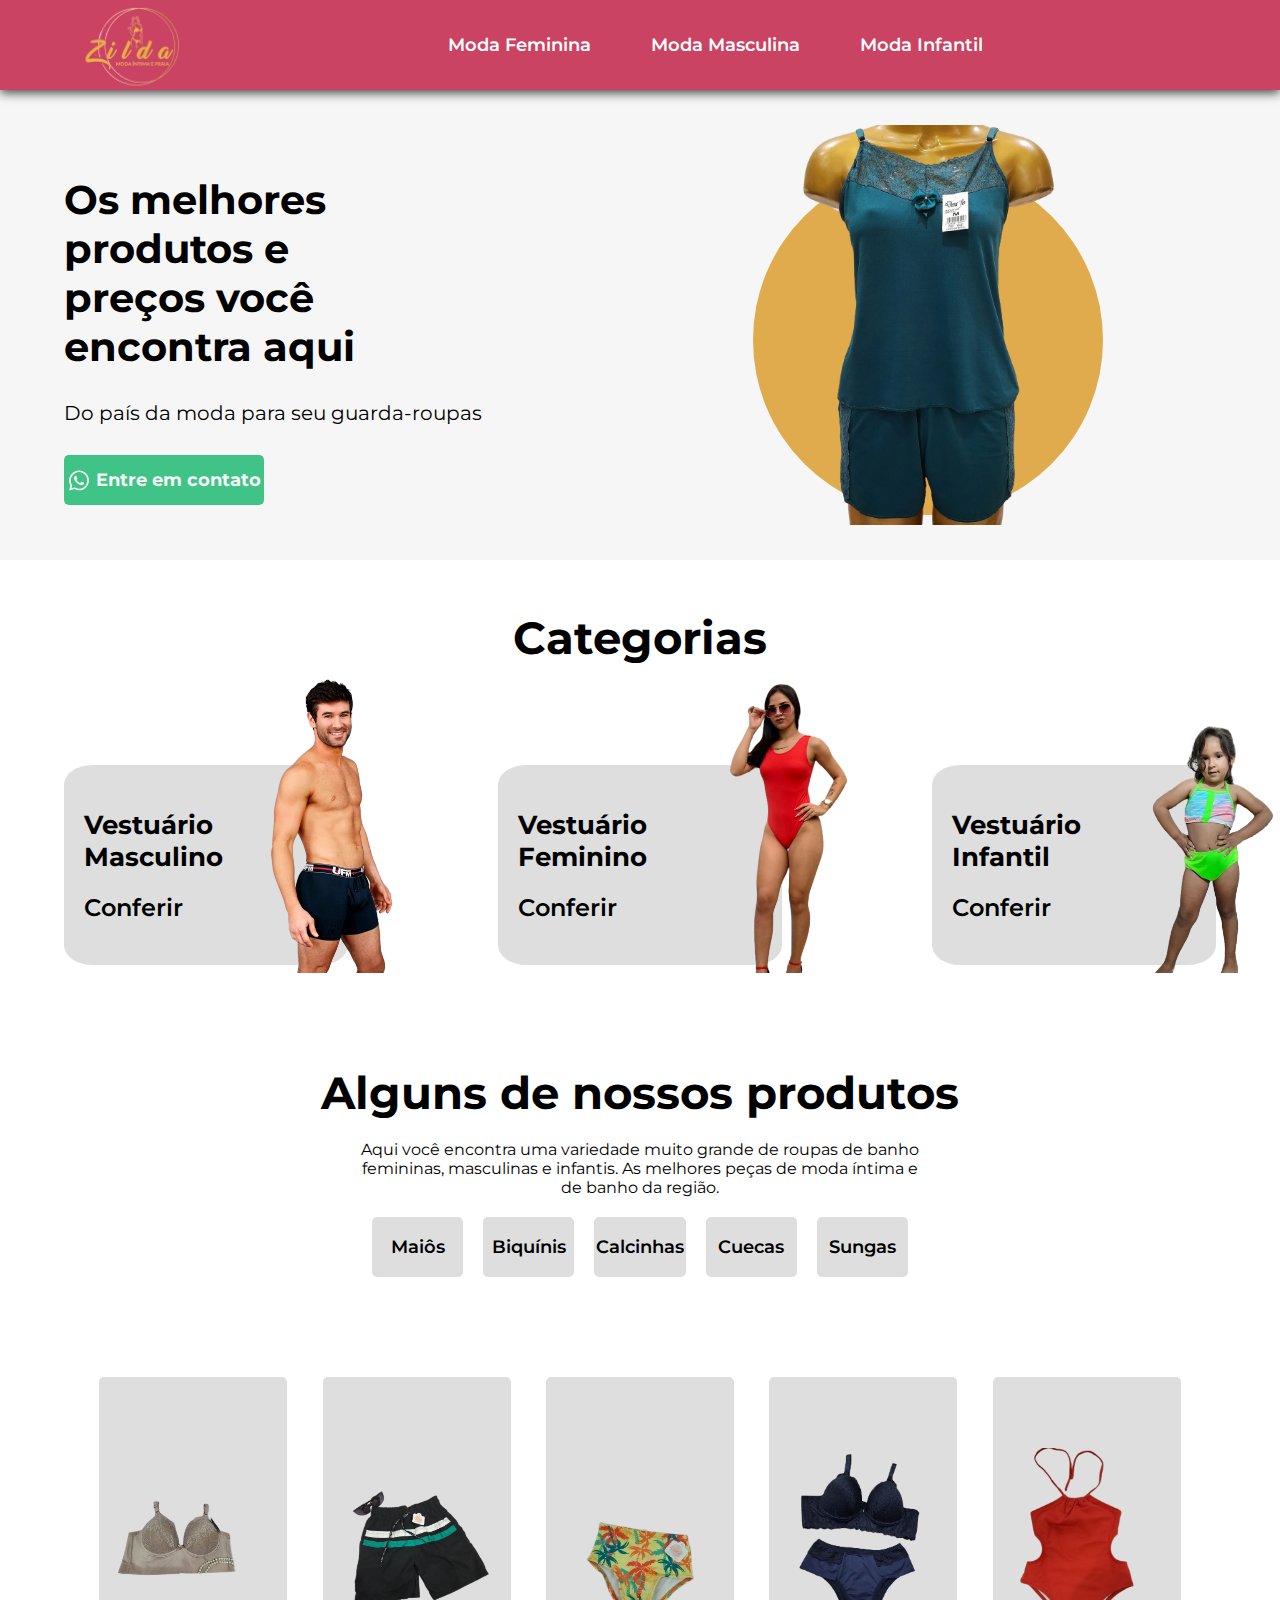
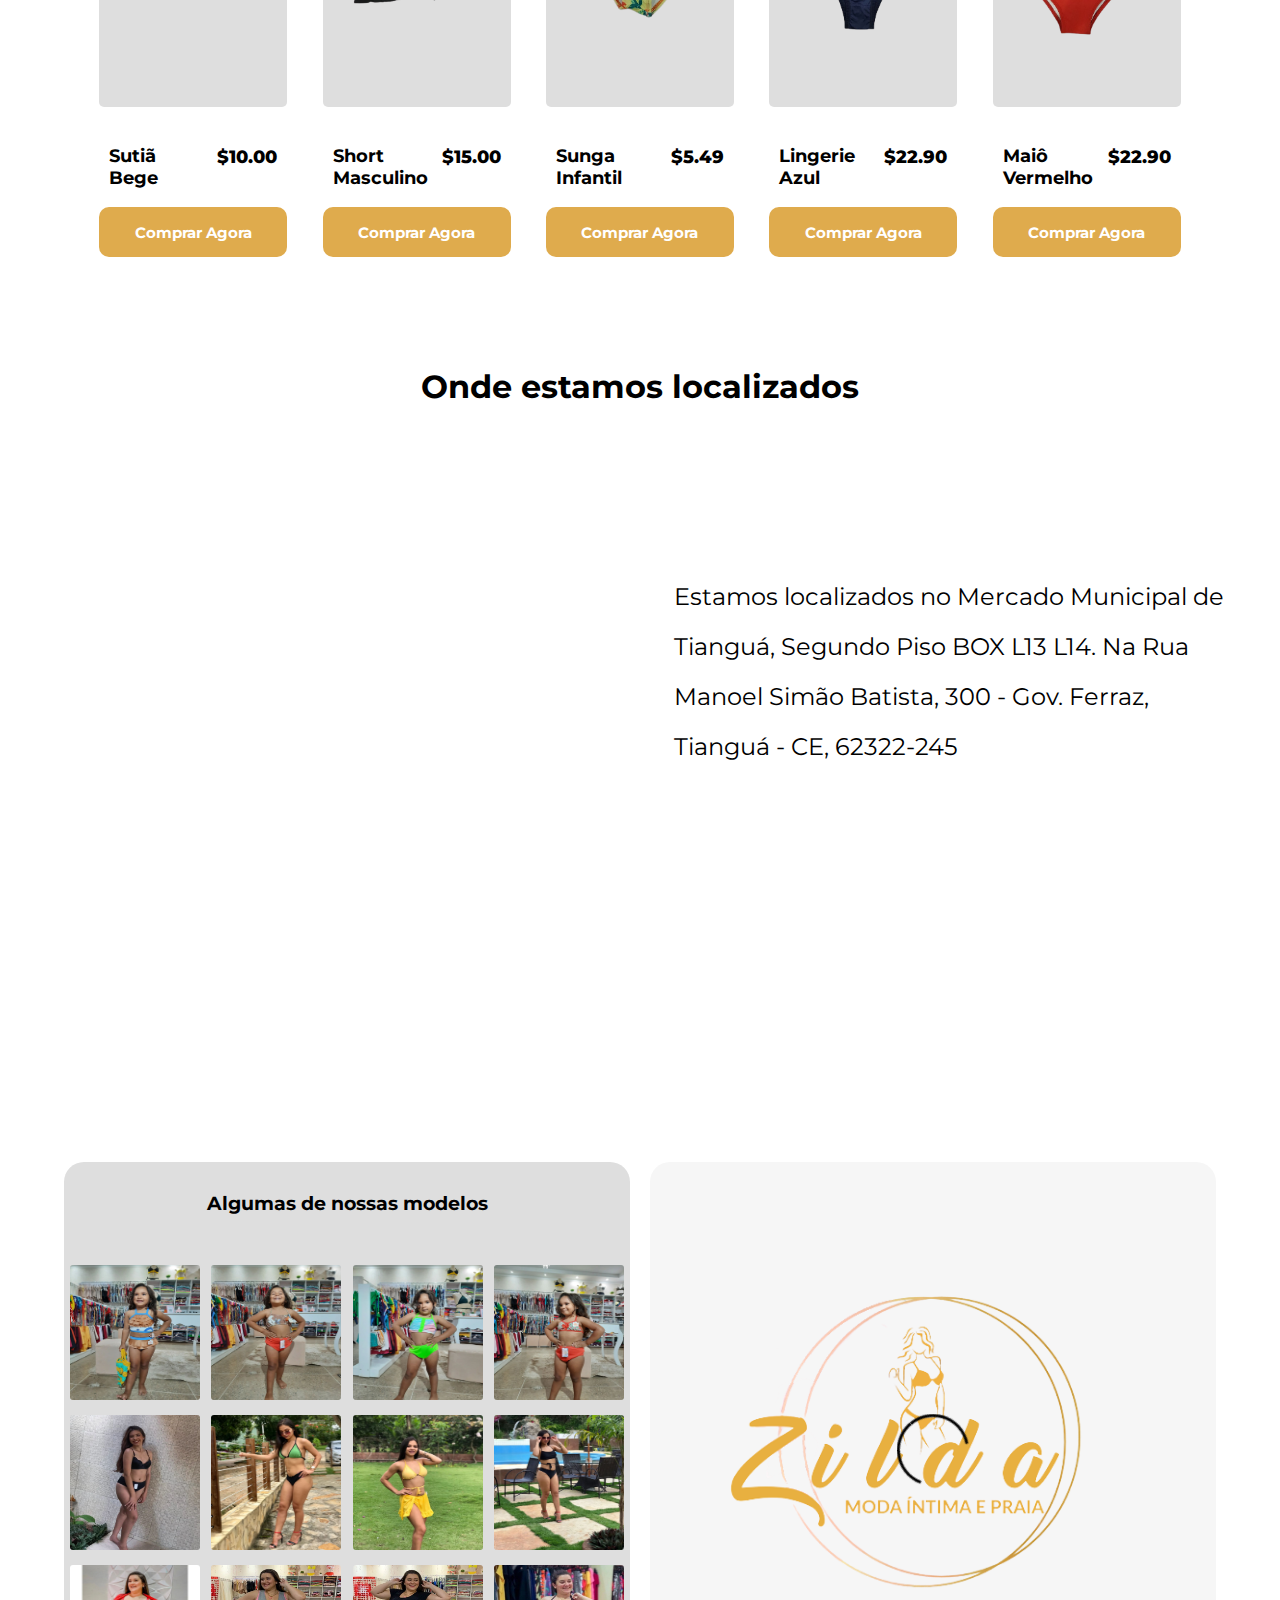
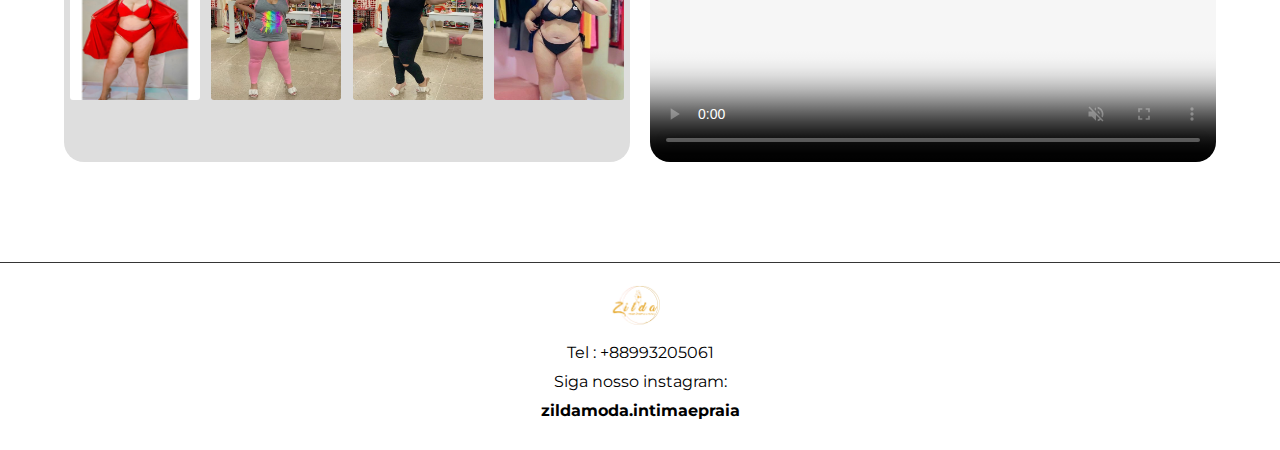
==== src/index.html @ bc53e765 "first commit" ====
<!DOCTYPE html>
<html lang="en">

<head>
    <meta charset="UTF-8">
    <meta http-equiv="X-UA-Compatible" content="IE=edge">
    <meta name="viewport" content="width=device-width, initial-scale=1.0">
    <title>Intima Moda</title>
    <link rel="stylesheet" href="./css/style.css">
    <link rel="stylesheet" href="media.css">
    <link rel="stylesheet" href="https://cdnjs.cloudflare.com/ajax/libs/font-awesome/6.2.1/css/all.min.css"
        integrity="sha512-MV7K8+y+gLIBoVD59lQIYicR65iaqukzvf/nwasF0nqhPay5w/9lJmVM2hMDcnK1OnMGCdVK+iQrJ7lzPJQd1w=="
        crossorigin="anonymous" referrerpolicy="no-referrer" />
</head>

<body>
    <header>
        <div class="wrapper header__content">
            <img src="./image/logo.svg" alt="">
            <nav>
                <ul>
                    <li>
                        <a href="pages/VestuárioFem/index.html" target="_blank" >Moda Feminina</a>
                    </li>
                    <li>
                        <a href="pages/VestuarioMasc/index.html" target="_blank" >Moda Masculina</a>
                    </li>
                    <li>
                        <a href="pages/VestuárioInfa/index.html" target="_blank" >Moda Infantil</a>
                    </li>
                </ul>
            </nav>
        </div>
    </header>

   
    <main>
        <div class="home">  
            <div class="wrapper home__content">
                <div class="home__left">
                    <h1>Os melhores produtos e preços você encontra aqui</h1>
                    <p>Do país da moda para seu guarda-roupas</p>
                    <div>
                        <button>
                            <svg width="24" height="25" viewBox="0 0 24 25" fill="none" xmlns="http://www.w3.org/2000/svg">
                                <path d="M16.6 14.5001C16.4 14.4001 15.1 13.8001 14.9 13.7001C14.7 13.6001 14.5 13.6001 14.3 13.8001C14.1 14.0001 13.7 14.6001 13.5 14.8001C13.4 15.0001 13.2 15.0001 13 14.9001C12.3 14.6001 11.6 14.2001 11 13.7001C10.5 13.2001 10 12.6001 9.6 12.0001C9.5 11.8001 9.6 11.6001 9.7 11.5001C9.8 11.4001 9.9 11.2001 10.1 11.1001C10.2 11.0001 10.3 10.8001 10.3 10.7001C10.4 10.6001 10.4 10.4001 10.3 10.3001C10.2 10.2001 9.7 9.0001 9.5 8.5001C9.4 7.8001 9.2 7.8001 9 7.8001C8.9 7.8001 8.7 7.8001 8.5 7.8001C8.3 7.8001 8 8.0001 7.9 8.1001C7.3 8.7001 7 9.4001 7 10.2001C7.1 11.1001 7.4 12.0001 8 12.8001C9.1 14.4001 10.5 15.7001 12.2 16.5001C12.7 16.7001 13.1 16.9001 13.6 17.0001C14.1 17.2001 14.6 17.2001 15.2 17.1001C15.9 17.0001 16.5 16.5001 16.9 15.9001C17.1 15.5001 17.1 15.1001 17 14.7001C17 14.7001 16.8 14.6001 16.6 14.5001ZM19.1 5.4001C15.2 1.5001 8.9 1.5001 5 5.4001C1.8 8.6001 1.2 13.5001 3.4 17.4001L2 22.5001L7.3 21.1001C8.8 21.9001 10.4 22.3001 12 22.3001C17.5 22.3001 21.9 17.9001 21.9 12.4001C22 9.8001 20.9 7.3001 19.1 5.4001ZM16.4 19.4001C15.1 20.2001 13.6 20.7001 12 20.7001C10.5 20.7001 9.1 20.3001 7.8 19.6001L7.5 19.4001L4.4 20.2001L5.2 17.2001L5 16.9001C2.6 12.9001 3.8 7.9001 7.7 5.4001C11.6 2.9001 16.6 4.2001 19 8.0001C21.4 11.9001 20.3 17.0001 16.4 19.4001Z" fill="#F9F9F9"/>
                            </svg>                            
                            <a href="https://api.whatsapp.com/send?phone=5588993106463">Entre em contato</a>
                        </button>
                    </div>
                </div>

                <div class="home__right">
                    <p></p>
                    <img src="./image/PagePrincipal/maiô.png" alt="">
                </div>
            </div>
        </div>
        

        <div class="wrapper categories">
            <h1 class="big__h1">Categorias</h1>
            <div class="categories__cards">
                <div class="categories__card" href="pages/VestuárioFem/index.html" target="_blank">
                    <div class="categories__cardLeft">
                        <h3>Vestuário Masculino</h3>
                        <a href="pages/VestuarioMasc/index.html" target="_blank">Conferir</a>
                    </div>
                    <div class="categories__cardRight">
                        <img src="image/PagePrincipal/categories1.webp" alt="">
                    </div>
                </div>

                <div class="categories__card">
                    <div class="categories__cardLeft">
                        <h3>Vestuário Feminino</h3>
                        <a href="pages/VestuárioFem/index.html" target="_blank">Conferir</a>
                    </div>
                    <div class="categories__cardRight">
                        <img src="image/PagePrincipal/mulher.png" alt="">
                    </div>
                </div>

                <div class="categories__card">
                    <div class="categories__cardLeft">
                        <h3>Vestuário Infantil</h3>
                        <a href="pages/VestuárioInfa/index.html" target="_blank">Conferir</a>
                    </div>
                    <div class="categories__cardRight">
                        <img src="image/PagePrincipal/criança.png" alt="">
                    </div>
                </div>
            </div>
        </div>


        <div class="wrapper featured">
            <h1 class="big__h1">Alguns de nossos produtos</h1>
            <p>
                Aqui você encontra uma variedade muito grande de roupas 
                de banho femininas, masculinas e infantis. As melhores peças de
                moda íntima e de banho da região.
            </p>

            <div class="featured__btn">
                <p href="#">Maiôs</p>
                <p href="#">Biquínis</p>
                <p href="#">Calcinhas</p>
                <p href="#">Cuecas</p>
                <p href="#">Sungas</p>
            </div>

            <div class="featured__cards">
                <div class="featured__card">
                    <div class="featured__image">
                        <img src="./image/VestuárioF/Sutiã.png" alt="">
                    </div>
                    <div class="featured__des">
                        <div class="featured__left">
                            <h4>
                                Sutiã <br>
                                Bege
                            </h4>
                        </div>
                        <div class="featured__right">
                            <p>&dollar;10.00</p>
                        </div>
                    </div>
                    <div class="featured__button">
                        <a href="#">Comprar Agora</a>
                    </div>
                </div>

                <div class="featured__card">
                    <div class="featured__image">
                        <img src="./image/VestuárioM/ShortMasc.png" alt="">
                    </div>
                    <div class="featured__des">
                        <div class="featured__left">
                            <h4>Short Masculino</h4>
                        </div>
                        <div class="featured__right">
                            <p>&dollar;15.00</p>
                        </div>
                    </div>
                    <div class="featured__button">
                        <a href="#">Comprar Agora</a>
                    </div>
                </div>

                <div class="featured__card">
                    <div class="featured__image">
                        <img src="./image/VestuárioIn/SungaInfa.png" alt="">
                    </div>
                    <div class="featured__des">
                        <div class="featured__left">
                            <h4>Sunga <br> 
                                Infantil
                            </h4>
                        </div>
                        <div class="featured__right">
                            <p>&dollar;5.49</p>
                        </div>
                    </div>
                    <div class="featured__button">
                        <a href="#">Comprar Agora</a>
                    </div>
                </div>

                <div class="featured__card">
                    <div class="featured__image">
                        <img src="./image/VestuárioF/Bikini.png" alt="">
                    </div>
                    <div class="featured__des">
                        <div class="featured__left">
                            <h4>
                                Lingerie <br>
                                Azul
                            </h4>
                        </div>
                        <div class="featured__right">
                            <p>&dollar;22.90</p>
                        </div>
                    </div>
                    <div class="featured__button">
                        <a href="#">Comprar Agora</a>
                    </div>
                </div>
                <div class="featured__card">
                    <div class="featured__image">
                        <img src="./image/VestuárioIn/MaiôInf.png" alt="">
                    </div>
                    <div class="featured__des">
                        <div class="featured__left">
                            <h4>
                                Maiô <br>
                                Vermelho
                            </h4>
                        </div>
                        <div class="featured__right">
                            <p>&dollar;22.90</p>
                        </div>
                    </div>
                    <div class="featured__button">
                        <a href="#">Comprar Agora</a>
                    </div>
                </div>                
            </div>
            

        </div>

        <div class="localization" >
        <h1>Onde estamos localizados</h1>
        </div>    
        <div class="fashion">
            <div class="fashion__left">
                <iframe 
                    src="https://www.google.com/maps/embed?pb=!1m18!1m12!1m3!1d3981.3577517991043!2d-40.997068344801775!3d-3.7319654894222847!2m3!1f0!2f0!3f0!3m2!1i1024!2i768!4f13.1!3m3!1m2!1s0x7eb49abd3be778d%3A0x166463a79e8011b6!2sMercado%20Municipal%20de%20Tiangu%C3%A1!5e0!3m2!1spt-PT!2sbr!4v1681527399682!5m2!1spt-PT!2sbr" 
                    width="655" height="500" style="border:0;" allowfullscreen="" loading="lazy" referrerpolicy="no-referrer-when-downgrade">
                </iframe>
            </div>


            <div class="fashion__right">
                <p>
                    Estamos localizados no Mercado Municipal de Tianguá, Segundo Piso BOX L13 L14. Na Rua Manoel Simão Batista, 300 - Gov.
                    Ferraz, Tianguá - CE, 62322-245
                </div>
        </div>

        <div class="wrapper order">
            <div class="order__left">
                <h3>Algumas de nossas modelos</h3>
                <div class="images">
                    <img width="130px" height="135px" src="image/PagePrincipal/miniModelFt1.webp" alt="">
                    <img width="130px" height="135px" src="image/PagePrincipal/miniModelFt2.webp" alt="">
                    <img width="130px" height="135px" src="image/PagePrincipal/miniModelFt3.webp" alt="">
                    <img width="130px" height="135px" src="image/PagePrincipal/miniModelFt4.webp" alt="">
                    <img width="130px" height="135px" src="image/PagePrincipal/ModelFt1.webp" alt="">
                    <img width="130px" height="135px" src="image/PagePrincipal/modelFt2.webp" alt="">
                    <img width="130px" height="135px" src="image/PagePrincipal/modelFt3.webp" alt="">
                    <img width="130px" height="135px" src="image/PagePrincipal/modelFt4.webp" alt="">
                    <img width="130px" height="135px" src="image/PagePrincipal/model2ft1.webp" alt="">
                    <img width="130px" height="135px" src="image/PagePrincipal/model2Ft2.webp" alt="">
                    <img width="130px" height="135px" src="image/PagePrincipal/model2Ft3.webp" alt="">
                    <img width="130px" height="135px" src="image/PagePrincipal/mode2Ft4.webp" alt="">
                </div>
            </div>

            <div class="order__right">
                <video class="video_ilus" muted controls poster="image/logo.svg" preload="auto" width="100%" height="600px">
                    <source class="video_ilus" src="image/PagePrincipal/Snapinsta.app_video_310864942_207102878615944_961457625016145119_n.mp4"  >
                </video>
            </div>
        </div>
    </main>

    <footer>
        <img src="./image/logo.svg" alt="">
        <p>Tel : <a href="https://api.whatsapp.com/send?phone=88993205061">+88993205061</a></p>
            Siga nosso instagram: <a href="https://www.instagram.com/zildamoda.intimaepraia/"><strong>zildamoda.intimaepraia</strong></a>
        </p>
    </footer>

    <script src="app.js"></script>
</body>

</html>
---- src/css/style.css ----
@import url('https://fonts.googleapis.com/css2?family=Montserrat&display=swap');


* {
    padding: 0px;
    margin: 0px;
    box-sizing: border-box;
    transition: all 250ms ease;
    font-family: 'Montserrat', sans-serif;
}

:root {
    --bgBlack: #353535;
    --bgWhite: #f6f6f6;
    --orange: rgb(255,69,0);
    --bgGrey :rgb(222, 222, 222);
    --pink-Color: #cb4362;
    --green-Color: #40c386;
    --golden-Color: #dfab4d;
    --white-Color: #fff;
    --dark-Color: #505050;
}

body {
    overflow-x: hidden;
}

.wrapper {
    width: 90%;
    margin: 0 auto;
}

.big__h1 {
    text-align: center;
    font-size: 45px;

}

a {
    text-decoration: none;
    color: black;
}

header {
    width: 100%;
    height: 90px;
    background-color: var(--pink-Color);
    display: flex;
    position: fixed;
    z-index: 1;
    box-shadow: 0px 3px 10px #464646;
}

.nav-bar {
    display: flex;
    justify-content: space-between;
    padding: 1.5rem 6rem;
}

.logo {
    display: flex;
    align-items: center;
}

.logo img {
    height: 100px;
    margin: 0 auto;
    position: relative;
    top: 7px;
}

.nav-list {
    display: flex;
    align-items: center;

}
.nav-list ul {
    display: flex;
    justify-content: center;
    list-style: none;
}

.nav-item {
     margin: 0 15px;
}

.nav-link {
    text-decoration: none;
    font-size: 1.15rem;
    color: var(--bgWhite);
    font-weight: 400;
}

.header__content {
    display: flex;
    align-items: center;
    justify-content: space-between;
}

.header__content img {
    height: 100px;
    margin: 0 auto;
    position: relative;
    top: 7px;
}

nav {
    width: 100%;
    height: 90px;
    background-color: var(--pink-Color);
    display: flex;
    justify-content: center;
    align-items: center;
}

nav ul {
    list-style: none;
    display: flex;
}

nav ul li {
    margin: 0px 30px;
}

nav ul li a {
    font-size: 18px;
    font-weight: 600;
    color: rgb(255, 255, 255);
}

li.dropdown{
    display: inline-block;
}

.dropdown-content{
    position: absolute;
    width: 150px;
    display: none;
}

.dropdown:hover .dropdown-content {
    display: flex;
    align-items: center;
    justify-content: center;
    background-color: var(--bgWhite);
    box-shadow: 0 0 1px var(--dark-Color);
    z-index: 2;
} 

.dropdown-content a {
    color: var(--bgBlack);
    display: block;
    text-align: left;   
}

nav ul li a:hover {
    color: var(--golden-Color);
}

.home{
    width: 100%;
    background-color: var(--bgWhite);
    padding-top: 140px;
    padding-bottom: 20px;
}

.home__content {
    display: flex;
    justify-content: space-between;
    align-items: center;
}

.home__left{
    width: 50%;
    display: flex;
    flex-direction: column;
    row-gap: 30px;
}

.home__left h1 {
    font-size: 2.5rem;
    width: 60%;
}

.home__left p {
    font-size: 20px;
}

.home__left button {
    outline: none;
    background-color: var(--green-Color);
    border: none;    
    color: var(--bgWhite);
    font-size: 18px;
    font-weight: 700;
    width: 200px;
    height: 50px;
    cursor: pointer;
    border-radius: 5px;
    display: flex;
    align-items: center;
    justify-content: space-around;
    transition: 0.5s;
}

.home__left button a {
    text-decoration: none;
    color: var(--bgWhite);
}

.home__left button:hover {
    transform: scale(1.1);
}

#bg_black {
    border-color: var(--bgBlack);
    color: white;
    background-color: var(--bgBlack);
}

#bg_black:hover {
    background-color: var(--golden-Color);
    border: 1px solid transparent;
    color: var(--bgBlack);
}

.home__left button:first-child {
    margin-right: 20px;
}

.home__right{
    width: 50%;
    display: flex;
    justify-content: center;
    position: relative;
    bottom: 25px;
}

.home__right p {
    height: 350px;
    width: 350px;
    background-color: var(--golden-Color);
    border-radius: 50%;
    position: absolute;
    margin-top: 50px;
}

.home__right img {
    height: 400px;
    position: relative;
    top: 10px;
}



/* Categories*/
.categories {
    margin: 50px auto;
}

.categories__cards {
    margin: 100px 0px;
    width: 100%;
    display: flex;
    justify-content: space-between;
}

.categories__card {
    width: calc(100% / 3 - 100px);
    display: flex;
    align-items: center;
    justify-content: space-between;
    background-color: var(--bgGrey);
    height: 200px;
    padding: 20px;
    border-radius: 10%;

}

.categories__card:hover {
    border: 1px solid var(--golden-Color);
    background-color: white;
}

.categories__card:hover a {
    color: var(--golden-Color);

}

.categories__card img {
    height: 300px;
    margin-bottom: 80px;
}

.categories__cardLeft {
    display: flex;
    flex-direction: column;
    row-gap: 20px;
}

.categories__cardLeft h3 {
    font-size: 26px;
}

.categories__cardLeft a {
    font-size: 24px;
    font-weight: 600;
}



/* Featured */
.featured {
    margin: 100px auto;
    display: flex;
    flex-direction: column;
}

.featured p {
    width: 50%;
    text-align: center;
    align-self: center;
    margin: 20px 0px;
    border-radius: 5px;
}

.featured__btn {
    width: 50%;
    align-self: center;
    display: flex;
    align-items: center;
    justify-content: center;
    padding: 0px 10px;
}

.featured__btn p {
    display: flex;
    justify-content: center;
    align-items: center;
    width: 150px;
    height: 60px;
    font-size: 18px;
    font-weight: 600;
    margin: 0px 10px;
    background-color: var(--bgGrey);
}

.featured__btn p:hover {
    color: white;
    background-color: var(--golden-Color);
}

.featured__cards {
    margin: 100px 0px 10px 0px;
    width: 100%;
    display: flex;
    justify-content: space-evenly;
    flex-wrap: wrap;
}

.featured__card{
    width: calc(50% / 2 - 100px);
}

.featured__card .featured__image {
    width: 100%;
    height: 330px;
    background-color: var(--bgGrey);
    display: flex;
    justify-content: center;
    align-items: center;
    border-radius: 5px;
    
}

.featured__image img {
    width: 80%;
}

.featured__des {
    width: 100%;
    height: 100px;
    display: flex;
    justify-content: space-between;
    align-items: center;
    padding: 20px 10px;
}

.featured__left {
    display: flex;
    flex-direction: column;
    justify-content: flex-start;
    align-items: flex-start;
    width: 100%;
    margin-top: 5px;
}

.featured__left h4 {
    font-size: 18px;
    height: 30px;
    display: inline;
}

.featured__left p {
    align-self: flex-start;
    text-align: left;
    font-size: 18px;
    width: 100px;
    overflow-x: hidden;
}

.featured__right p{
    font-size: 18px;
    font-weight: 800;
}

.featured__button {
    width: 100%;
    height: 50px;
    display: flex;
    justify-content: center;
    align-items: center;
    background-color: var(--golden-Color);
    border-radius: 10px;
}

.featured__button a {
    font-size: 15px;
    font-weight: 700;
    color: white;
    cursor: pointer;
}

.featured__button:hover {
    background-color: var(--bgWhite);
    border: 1px solid var(--golden-Color);
    cursor: pointer;
}

.featured__button:hover a {  
    color: var(--golden-Color);
}


/* Fashion */
.fashion {
    width: 100%;
    display: flex;
    flex-wrap: wrap;
    align-items: center;
    justify-content: space-around;
}

.localization {
    text-align: center;
    margin-bottom: 3.5em;
}

.fashion__left {
    width: 45%;
    height: 600px;
}   

.fashion__right{
    width: 50%;
    padding: 20px;
}

.fashion__right h1 {
    font-size: 40px;
}

.fashion__right p {
    margin-top: 20px;
    font-size: 24px;
    line-height: 50px;
    position: relative;
    bottom: 100px;
    margin-left: 30px;
}

.fashion__right button {
    width: 150px;
    height: 50px;
    margin-top: 50px;
    background-color: var(--golden-Color);
    border: 0;
    font-size: 18px;
    font-weight: 600;
    color: white;
}

.order {
    margin: 100px auto;
    display: flex;
    gap: 20px;
}

.order__left {
    width: 50%;
    height: 600px;
    background-color: var(--bgGrey);
    display: inline;
    border-radius: 20px;
}

.order__left h3 {
    text-align: center;
    padding: 30px 0px 50px 0px;
}

.images {
    display: flex;
    justify-content: space-around;
    flex-wrap: wrap;
}

.images img {
    margin-bottom: 15px;
    border-radius: 3px;
}

.images img:hover {
    transform: scale(1.3);
    transition: all ease-in 0.4s;
}

.down__order__test {
    display: flex;
}

.left__order__left {
    display: flex;
    flex-direction: column;
    row-gap: 50px;
}

.left__order__left p {
    width: 100px;
    height: 100px;
    border: 1px solid black;
    display: flex;
    justify-content: center;
    align-items: center;
    border-radius: 50%;
    font-size: 18px;
    font-weight: 900;
    color: white;
    background-color: var(--bgBlack);
}

.left__order__left h3{
    font-size: 36px;
    font-weight: 600;
    width: 80%;
}

.left__order__left a{
    width: 150px;
    display: flex;
    justify-content: center;
    align-items: center;
    color: white;
    font-size: 18px;
    font-weight: 800;
    background-color: var(--golden-Color);
}

.right__order__left img  {
    width: 100%;
    height: 600px;
    object-fit: contain;
}

.order__right {
    width: 50%;
    height: 600px;
    display: flex;
    flex-direction: column;
}

.order__shop {
    width: 100px;
    height: 50px;
    color: white;
    background-color: var(--golden-Color);
    display: flex;
    justify-content: center;
    align-items: center;
}

.up__order__right {
    height: 50%;
    background-color: var(--bgBlack);
    display: flex;
    justify-content: center;
    align-items: center;
}

.up__order__right p {
    color: white;
}

.down__order__right {
    width: 100%;
    display: flex;
    border: 1px solid black;
    cursor: pointer;
}

.small__left {
    display: flex;
    flex-direction: column;
    row-gap: 20px;
    justify-content: center;
    align-items: center;
}

.small__order {
    height: 300px;
    display: flex;
    justify-content: space-between;
    align-items: center;
    width: 50%;
}

.down__order__right:nth-child(1) {
    margin-right: 10px;
}

.small__right {
    width: 50%;
}

.small__right img {
    height: 250px;
}

.down {
    padding-left: 10px;
    row-gap: 20px;
    display: flex;
    justify-content: center;
}

.down p {
    padding: 0px !important;
    display: inline;
    height: 50px;
    width: 100px;
    border-radius: 0px;
    display: flex;
}

.down h3 {
    font-size: 26px;
}

.down__margin {
    border-left: 20px solid white;
}

.video_ilus {
    border-radius: 20px;
    background-color: var(--bgWhite);
}

footer {
    width: 100%;
    display: flex;
    flex-direction: column;
    justify-content: center;
    align-items: center;
    row-gap: 10px;
    position: relative;
    bottom: 0;
    border-top: 1px solid var(--bgBlack);
    padding: 20px 0px;
}

footer img {
    height: 50px;
}

@media screen and (max-width: 1200px) {

    .categories__cards {
        flex-wrap: wrap;
        justify-content: space-around;
    }

    .categories__card {
        width: 45%;
    }

    .categories__card:last-child {
        margin-top: 10%;
    }


    .featured p {
        width: 100%;
    }

    .featured__btn {
        width: 80%;
    }

    .featured__cards {
        gap: 20px;
        row-gap: 30px;
    }

    .featured__card {
        width: calc(100% / 2 - 40px);
    }

    .order {
        flex-direction: column;
    }

    .order__left {
        width: 100%;
    }

    .order__right {
        width: 100%;
    }

    .recent__cards {
        flex-direction: column;
    }
    
    .recent__card {
        width: 70%;
    }
}


@media screen and (max-width: 768px) {
    .header__content {
        display: flex;
        flex-direction: column;
    }
    
    .header__content img {
       display: none;
    } 

    nav {
        width: auto;
        display: flex;
        justify-content: center;
        align-items: center;
    }

    nav ul {
        width: 100%;
        display: flex;
        flex-direction: row;
        justify-content: center;
    }

    nav ul li {
        margin: 10px 10px;
        padding: 0px 5px;
        justify-self: center;
        align-self: center;
    }

    nav ul li a {
        font-size: 18px;
        font-weight: 600;
    }

    .home__content {
        flex-direction: column;
        row-gap: 10px;
        padding: 20px 0px;
    }

    .home__left{
        width: 100%;
        row-gap: 30px;
    }

    .home__right p {    
        height: 300px;
        width: 300px;
        margin-top: 80px;
    }

    .home__right img {
        height: 400px;
        position: relative;
        top: 45px;
    }

    .categories__cards {
        flex-direction: column;
        margin: 0px;
        margin-top: 50px;
    }   

    .categories__card {
        width: 100%;
        margin: 50px 0px;
    }

    .featured {
        margin: 0px auto;
    }
    .featured p {
        width: 100%;
    }

    .featured__btn {
        width: 100%;
        flex-wrap: wrap;
        justify-content: center;

    }

    .featured__cards {
        margin: 0px 0px;
    }

    .featured__card {
        width: 100%;
        margin: 50px 0px;
    }

    .featured__card .featured__image {
        width: 100%;
        height: 500px;
        background-color: var(--bgGrey);
        display: flex;
        justify-content: center;
        align-items: center;
        
    }
    
    .featured__image img {
        width: 60%;
        object-fit: contain;
    }

    .fashion {
        flex-direction: column;
    }

    .fashion__left {
        width: 100%;
        background-size: contain;
    }

    .fashion__right {
        width: 100%;
    }

    .fashion__right p {
        font-size: 18px;
        line-height: auto;
        margin-top: 70px;
    }
    
    .order {
        flex-direction: column;
    }

    .order__left {
        width: 100%;
        overflow-y: auto;
    }

    .order__right {
        width: 100%;
    }

    .order__right p {
        padding: 50px 100px;
    }

    .down__order__right {
        width: 100%;
    }

    .down__p {
        padding: 0px !important;
    }

    .recent {
        padding-top: 100px;
    }

    .recent__cards {
        flex-direction: column;
    }

    .recent__card {
        width: 100%;
        margin-top: 50px;
    }

    .down__order__right {
        width: 100%;
        display: flex;
        flex-direction: column;
    }

    .small__order {
        width: 100%;
    }

}
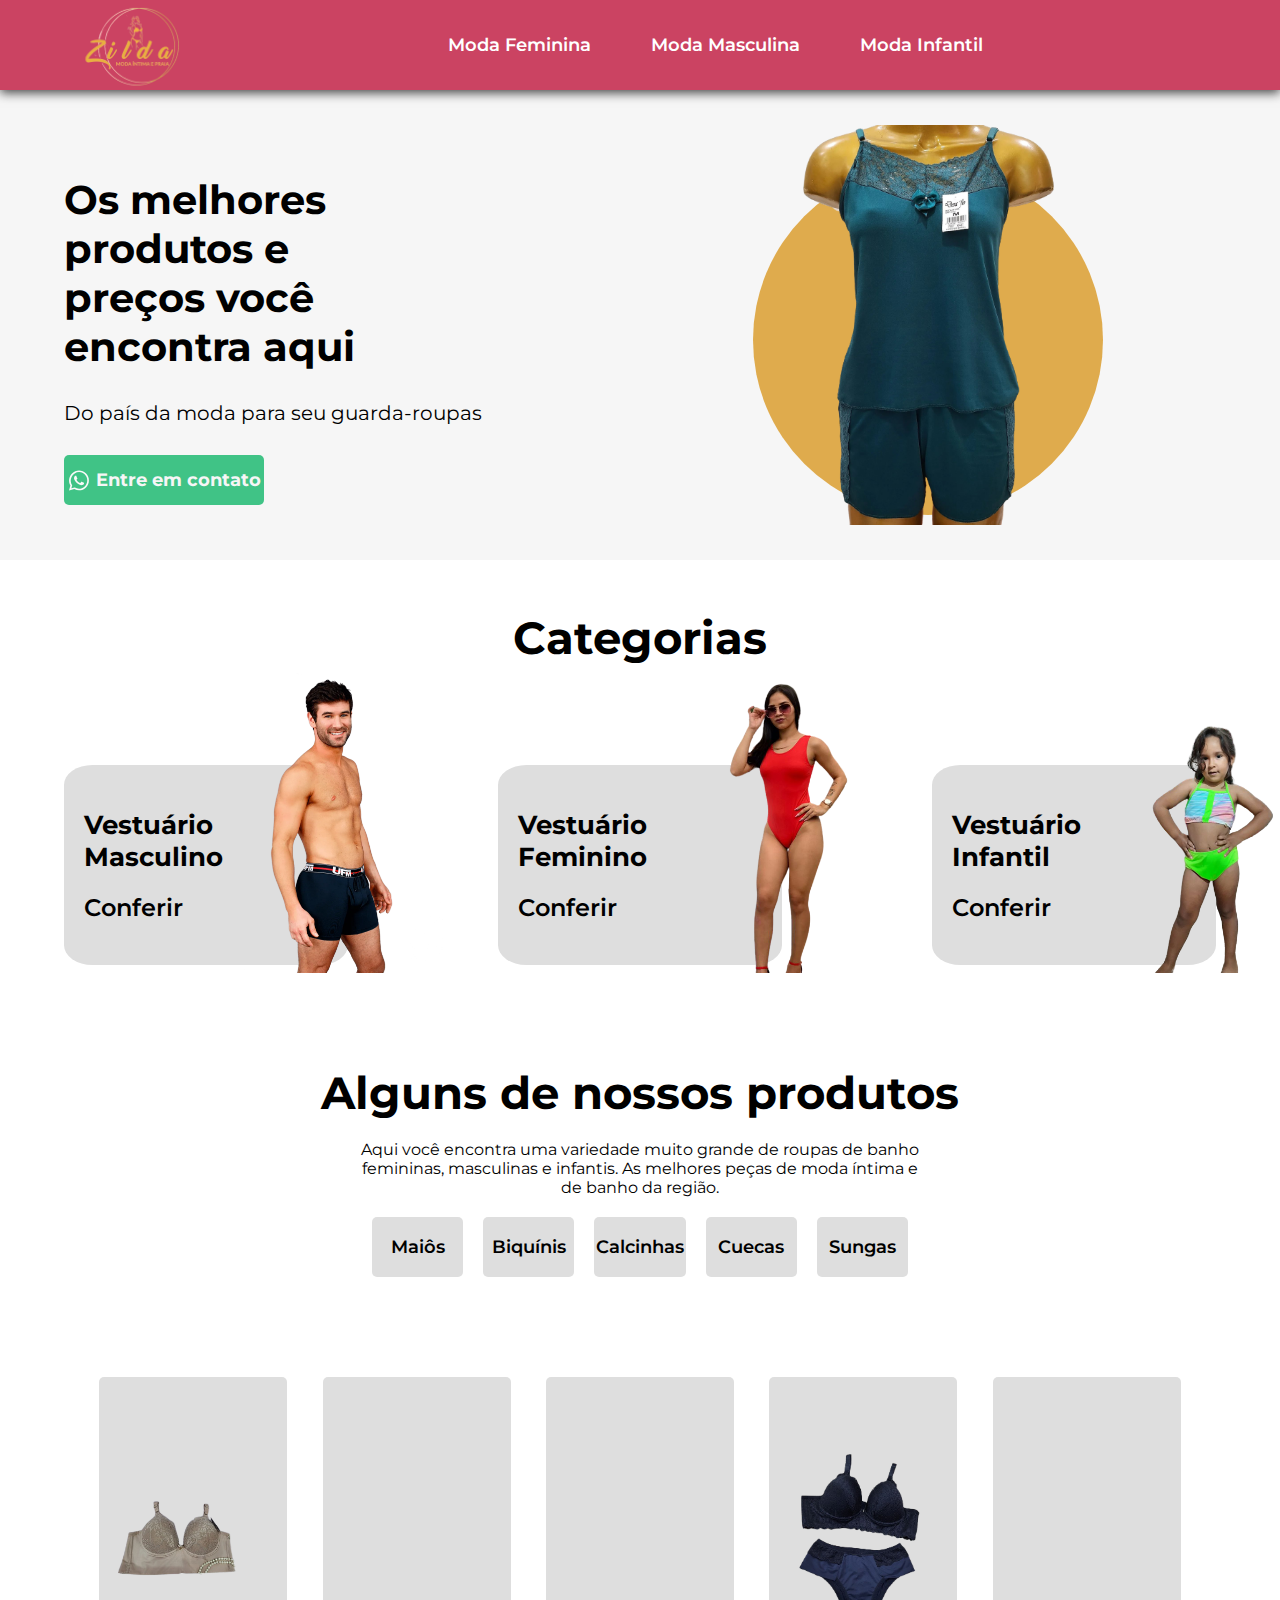
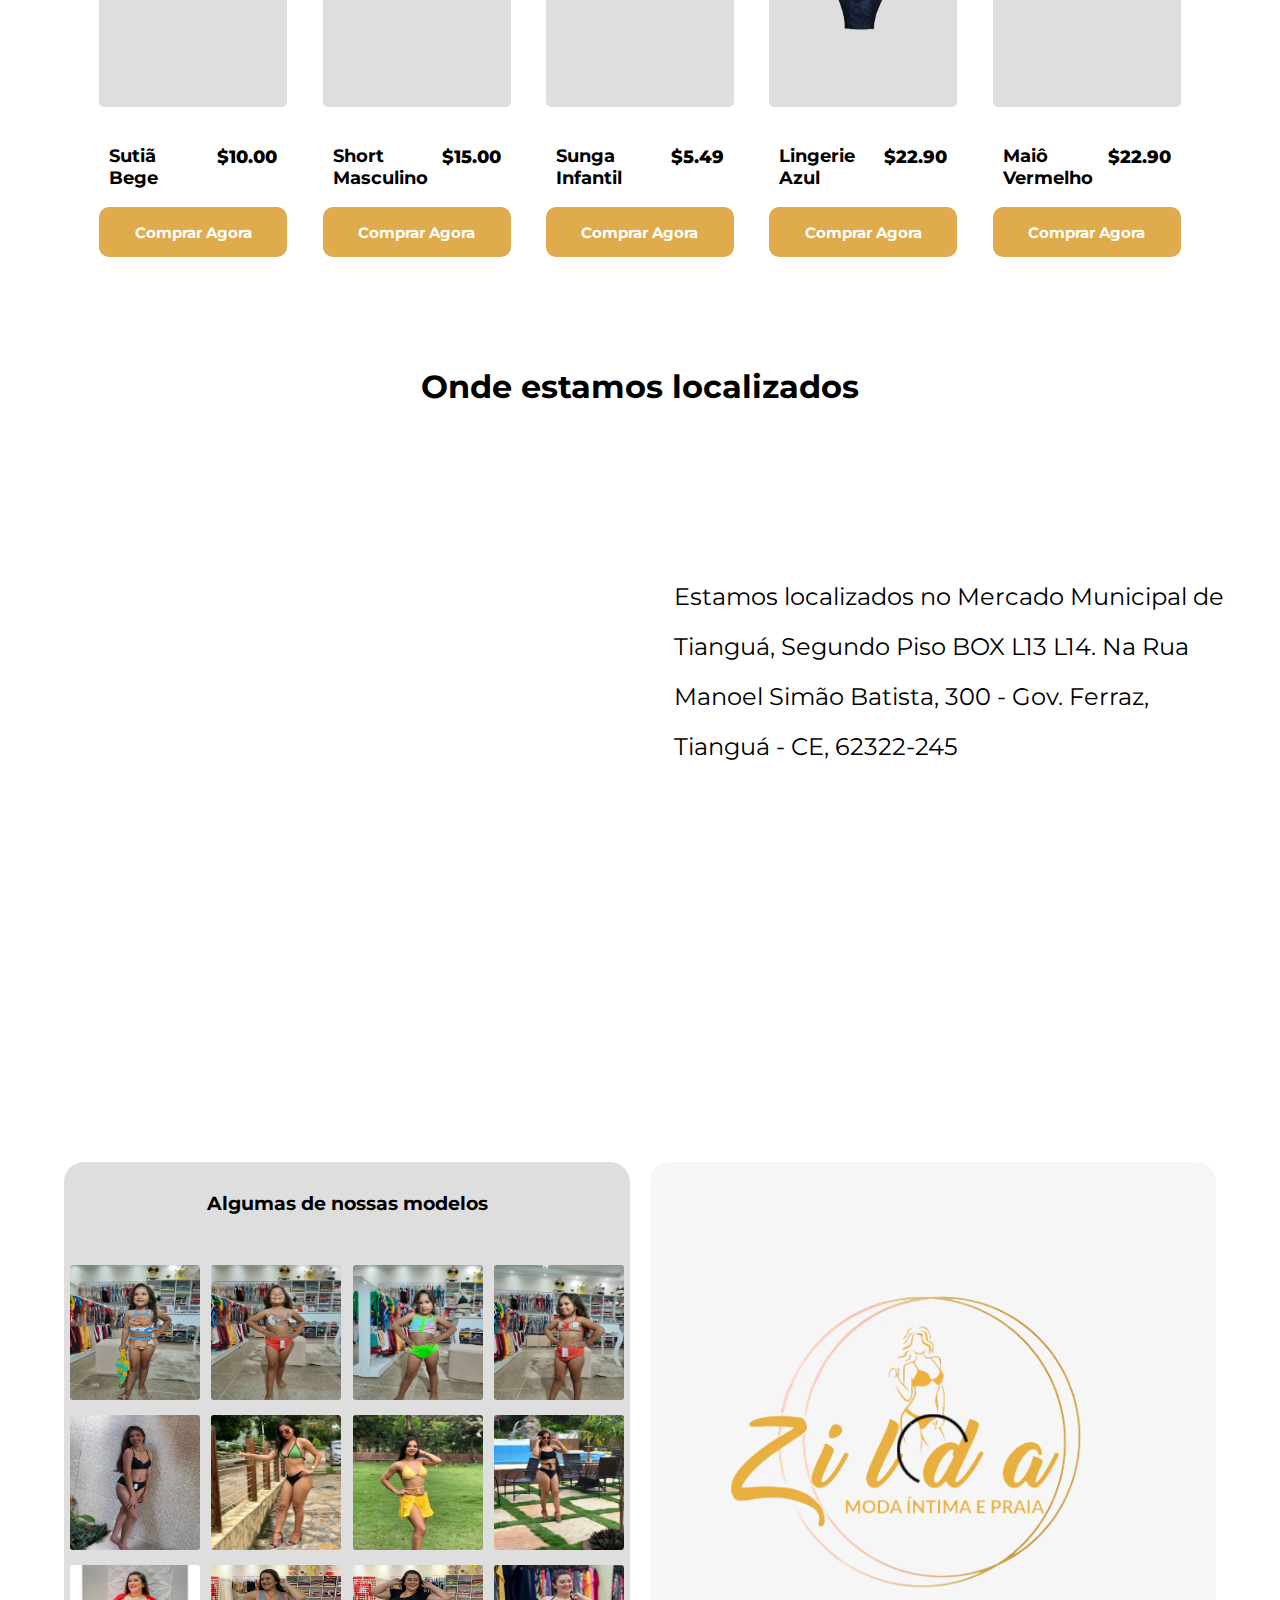
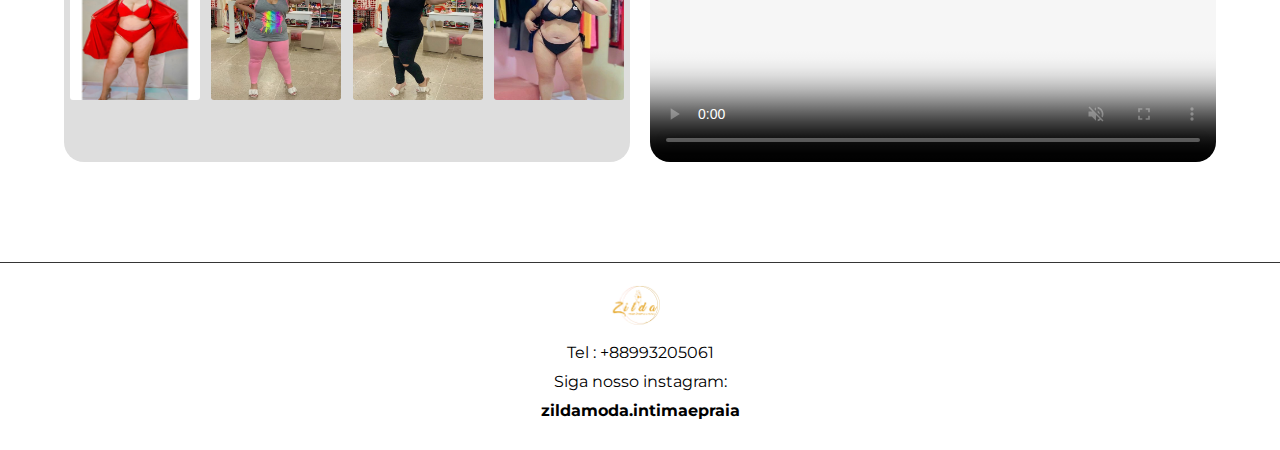
==== commit ffb8fb6e: "Adição e Atualização das sessões" ====
--- a/src/index.html
+++ b/src/index.html
@@ -16,23 +16,22 @@
 <body>
     <header>
         <div class="wrapper header__content">
-            <img src="./image/logo.svg" alt="">
+            <img src="image/PagePrincipal/logo.svg" alt="">
             <nav>
                 <ul>
                     <li>
-                        <a href="pages/VestuárioFem/index.html" target="_blank" >Moda Feminina</a>
+                        <a href="pages/VestuárioFem/index.html" >Moda Feminina</a>
                     </li>
                     <li>
-                        <a href="pages/VestuarioMasc/index.html" target="_blank" >Moda Masculina</a>
+                        <a href="pages/VestuarioMasc/index.html" >Moda Masculina</a>
                     </li>
                     <li>
-                        <a href="pages/VestuárioInfa/index.html" target="_blank" >Moda Infantil</a>
+                        <a href="pages/VestuárioInfa/index.html" >Moda Infantil</a>
                     </li>
                 </ul>
             </nav>
         </div>
     </header>
-
    
     <main>
         <div class="home">  
@@ -45,7 +44,7 @@
                             <svg width="24" height="25" viewBox="0 0 24 25" fill="none" xmlns="http://www.w3.org/2000/svg">
                                 <path d="M16.6 14.5001C16.4 14.4001 15.1 13.8001 14.9 13.7001C14.7 13.6001 14.5 13.6001 14.3 13.8001C14.1 14.0001 13.7 14.6001 13.5 14.8001C13.4 15.0001 13.2 15.0001 13 14.9001C12.3 14.6001 11.6 14.2001 11 13.7001C10.5 13.2001 10 12.6001 9.6 12.0001C9.5 11.8001 9.6 11.6001 9.7 11.5001C9.8 11.4001 9.9 11.2001 10.1 11.1001C10.2 11.0001 10.3 10.8001 10.3 10.7001C10.4 10.6001 10.4 10.4001 10.3 10.3001C10.2 10.2001 9.7 9.0001 9.5 8.5001C9.4 7.8001 9.2 7.8001 9 7.8001C8.9 7.8001 8.7 7.8001 8.5 7.8001C8.3 7.8001 8 8.0001 7.9 8.1001C7.3 8.7001 7 9.4001 7 10.2001C7.1 11.1001 7.4 12.0001 8 12.8001C9.1 14.4001 10.5 15.7001 12.2 16.5001C12.7 16.7001 13.1 16.9001 13.6 17.0001C14.1 17.2001 14.6 17.2001 15.2 17.1001C15.9 17.0001 16.5 16.5001 16.9 15.9001C17.1 15.5001 17.1 15.1001 17 14.7001C17 14.7001 16.8 14.6001 16.6 14.5001ZM19.1 5.4001C15.2 1.5001 8.9 1.5001 5 5.4001C1.8 8.6001 1.2 13.5001 3.4 17.4001L2 22.5001L7.3 21.1001C8.8 21.9001 10.4 22.3001 12 22.3001C17.5 22.3001 21.9 17.9001 21.9 12.4001C22 9.8001 20.9 7.3001 19.1 5.4001ZM16.4 19.4001C15.1 20.2001 13.6 20.7001 12 20.7001C10.5 20.7001 9.1 20.3001 7.8 19.6001L7.5 19.4001L4.4 20.2001L5.2 17.2001L5 16.9001C2.6 12.9001 3.8 7.9001 7.7 5.4001C11.6 2.9001 16.6 4.2001 19 8.0001C21.4 11.9001 20.3 17.0001 16.4 19.4001Z" fill="#F9F9F9"/>
                             </svg>                            
-                            <a href="https://api.whatsapp.com/send?phone=5588993106463">Entre em contato</a>
+                            <a target="_blank" href="https://api.whatsapp.com/send?phone=5588993106463">Entre em contato</a>
                         </button>
                     </div>
                 </div>
@@ -127,7 +126,7 @@
                         </div>
                     </div>
                     <div class="featured__button">
-                        <a href="#">Comprar Agora</a>
+                        <a href="https://api.whatsapp.com/send?phone=5588993106463">Comprar Agora</a>
                     </div>
                 </div>
 
@@ -144,7 +143,7 @@
                         </div>
                     </div>
                     <div class="featured__button">
-                        <a href="#">Comprar Agora</a>
+                        <a href="https://api.whatsapp.com/send?phone=5588993106463">Comprar Agora</a>
                     </div>
                 </div>
 
@@ -163,7 +162,7 @@
                         </div>
                     </div>
                     <div class="featured__button">
-                        <a href="#">Comprar Agora</a>
+                        <a href="https://api.whatsapp.com/send?phone=5588993106463">Comprar Agora</a>
                     </div>
                 </div>
 
@@ -183,7 +182,7 @@
                         </div>
                     </div>
                     <div class="featured__button">
-                        <a href="#">Comprar Agora</a>
+                        <a href="https://api.whatsapp.com/send?phone=5588993106463">Comprar Agora</a>
                     </div>
                 </div>
                 <div class="featured__card">
@@ -202,7 +201,7 @@
                         </div>
                     </div>
                     <div class="featured__button">
-                        <a href="#">Comprar Agora</a>
+                        <a href="https://api.whatsapp.com/send?phone=5588993106463">Comprar Agora</a>
                     </div>
                 </div>                
             </div>
--- a/src/css/style.css
+++ b/src/css/style.css
@@ -126,31 +126,6 @@
     font-size: 18px;
     font-weight: 600;
     color: rgb(255, 255, 255);
-}
-
-li.dropdown{
-    display: inline-block;
-}
-
-.dropdown-content{
-    position: absolute;
-    width: 150px;
-    display: none;
-}
-
-.dropdown:hover .dropdown-content {
-    display: flex;
-    align-items: center;
-    justify-content: center;
-    background-color: var(--bgWhite);
-    box-shadow: 0 0 1px var(--dark-Color);
-    z-index: 2;
-} 
-
-.dropdown-content a {
-    color: var(--bgBlack);
-    display: block;
-    text-align: left;   
 }
 
 nav ul li a:hover {
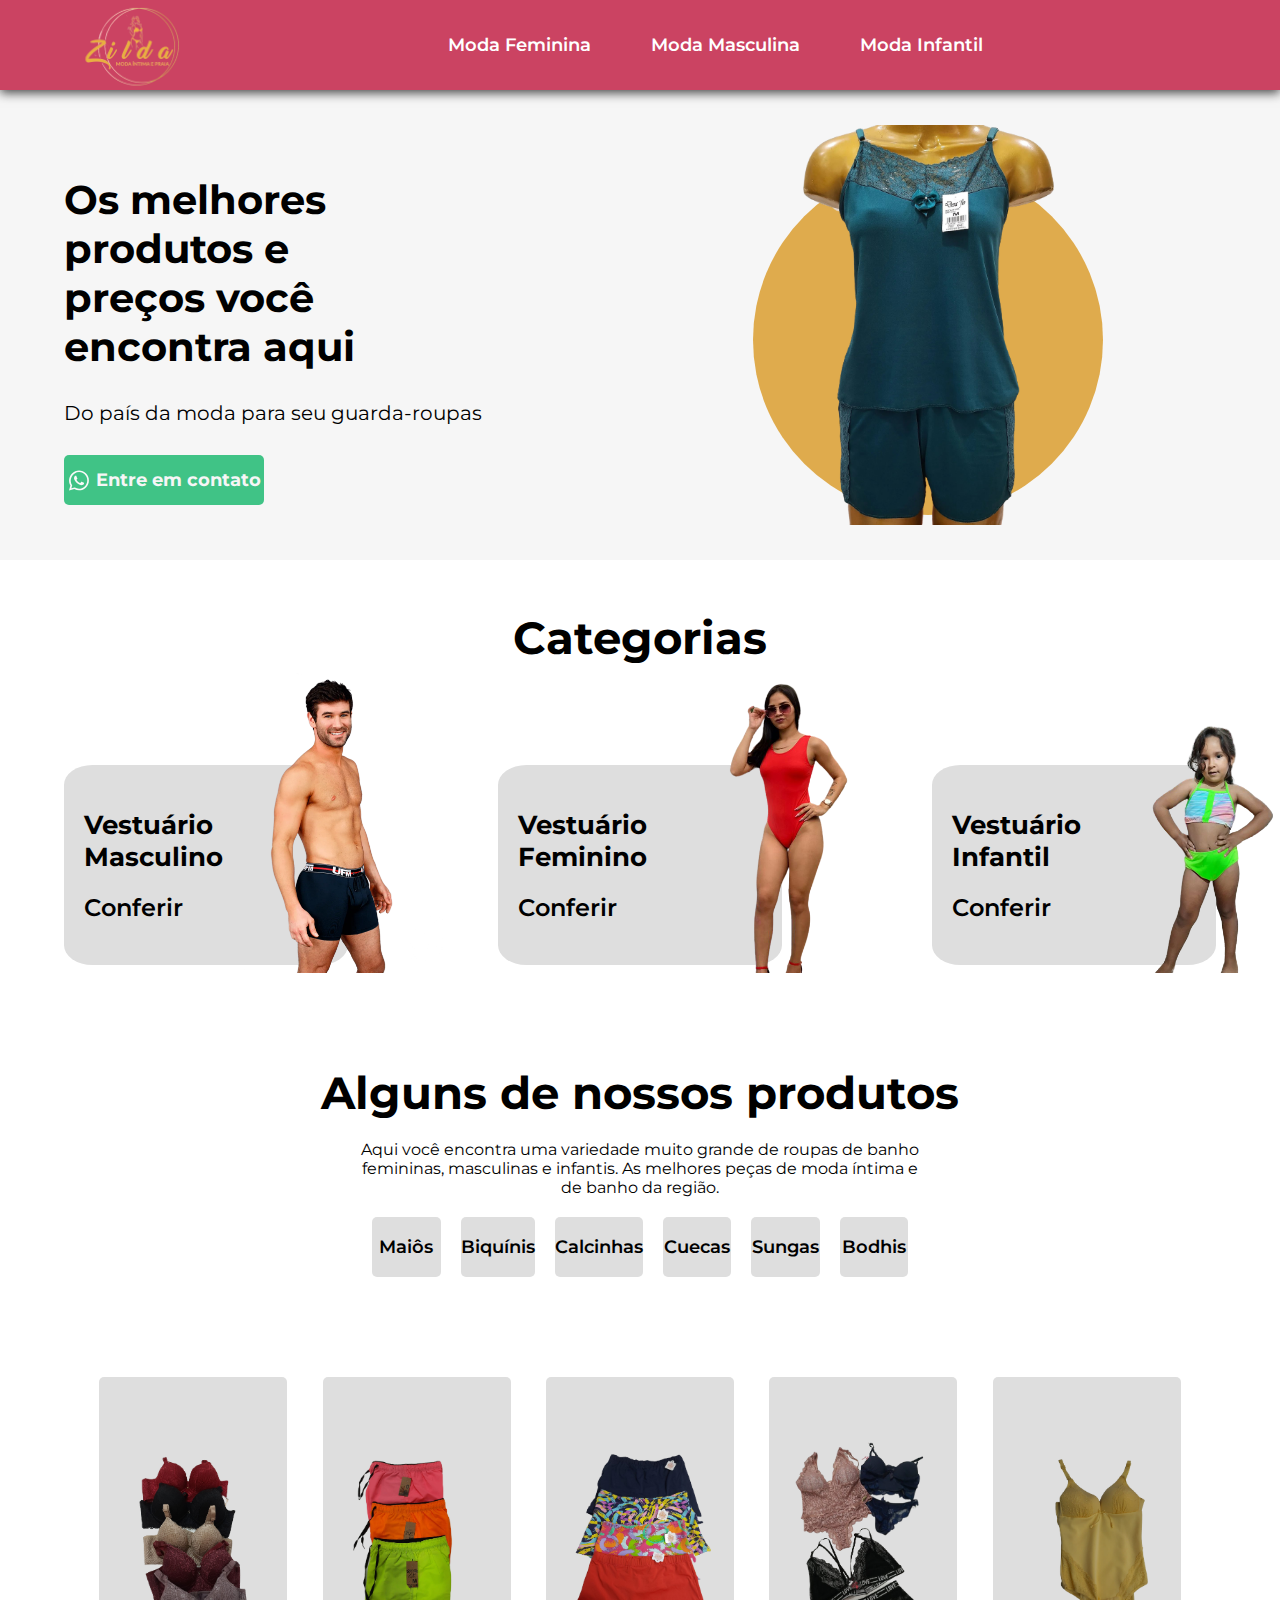
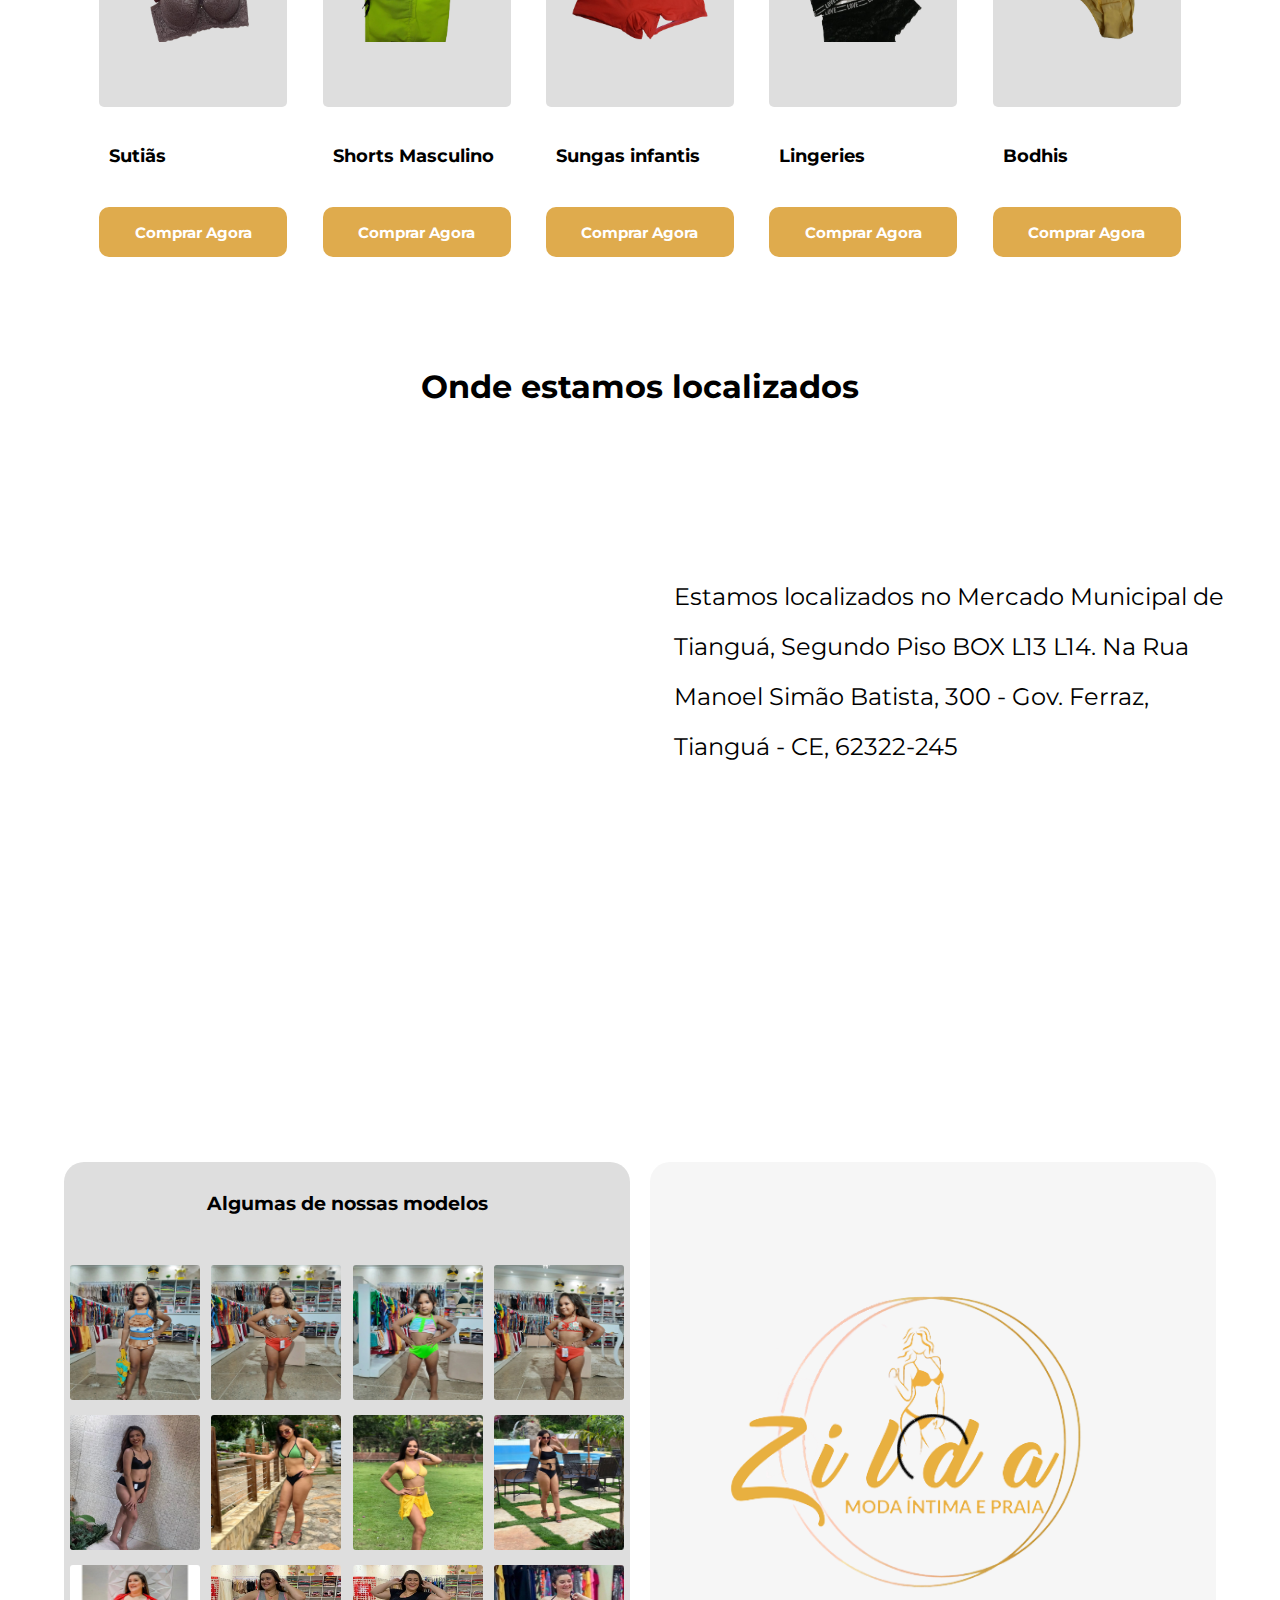
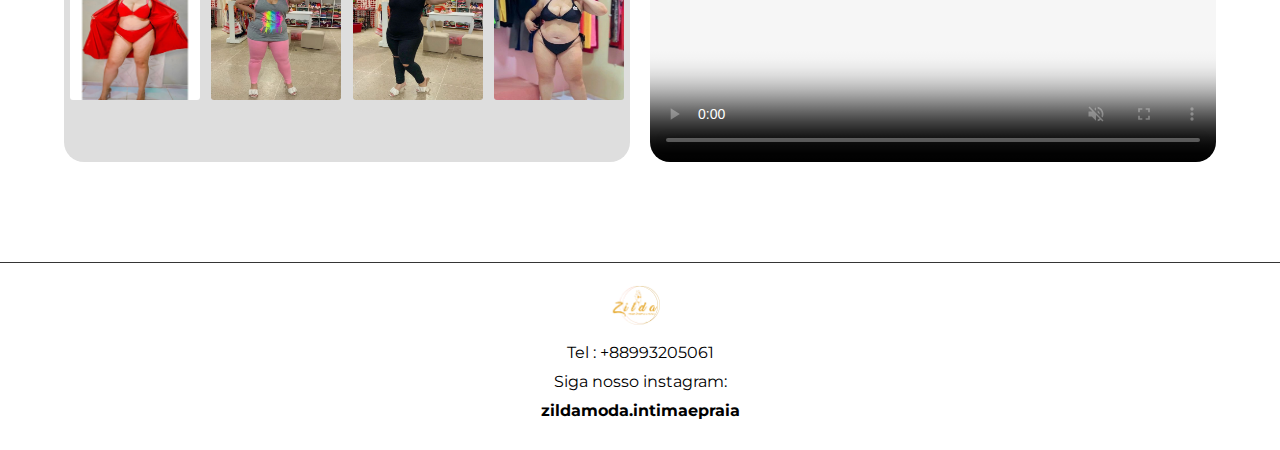
==== commit 509f57b2: "Revisão do código e mudança de pastas" ====
--- a/src/index.html
+++ b/src/index.html
@@ -107,97 +107,80 @@
                 <p href="#">Calcinhas</p>
                 <p href="#">Cuecas</p>
                 <p href="#">Sungas</p>
+                <p href="#">Bodhis</p>
             </div>
 
             <div class="featured__cards">
                 <div class="featured__card">
                     <div class="featured__image">
-                        <img src="./image/VestuárioF/Sutiã.png" alt="">
+                        <img src="image/VestuárioFem/5 - Sutiãs-Calcinhas-Bodhi.png" alt="">
                     </div>
                     <div class="featured__des">
                         <div class="featured__left">
                             <h4>
-                                Sutiã <br>
-                                Bege
-                            </h4>
-                        </div>
-                        <div class="featured__right">
-                            <p>&dollar;10.00</p>
-                        </div>
-                    </div>
-                    <div class="featured__button">
-                        <a href="https://api.whatsapp.com/send?phone=5588993106463">Comprar Agora</a>
-                    </div>
-                </div>
-
-                <div class="featured__card">
-                    <div class="featured__image">
-                        <img src="./image/VestuárioM/ShortMasc.png" alt="">
-                    </div>
-                    <div class="featured__des">
-                        <div class="featured__left">
-                            <h4>Short Masculino</h4>
-                        </div>
-                        <div class="featured__right">
-                            <p>&dollar;15.00</p>
-                        </div>
-                    </div>
-                    <div class="featured__button">
-                        <a href="https://api.whatsapp.com/send?phone=5588993106463">Comprar Agora</a>
-                    </div>
-                </div>
-
-                <div class="featured__card">
-                    <div class="featured__image">
-                        <img src="./image/VestuárioIn/SungaInfa.png" alt="">
-                    </div>
-                    <div class="featured__des">
-                        <div class="featured__left">
-                            <h4>Sunga <br> 
-                                Infantil
-                            </h4>
-                        </div>
-                        <div class="featured__right">
-                            <p>&dollar;5.49</p>
-                        </div>
-                    </div>
-                    <div class="featured__button">
-                        <a href="https://api.whatsapp.com/send?phone=5588993106463">Comprar Agora</a>
-                    </div>
-                </div>
-
-                <div class="featured__card">
-                    <div class="featured__image">
-                        <img src="./image/VestuárioF/Bikini.png" alt="">
+                                Sutiãs
+                            </h4>
+                        </div>
+                    </div>
+                    <div class="featured__button">
+                        <a href="https://api.whatsapp.com/send?phone=5588993106463">Comprar Agora</a>
+                    </div>
+                </div>
+
+                <div class="featured__card">
+                    <div class="featured__image">
+                        <img src="image/VestuárioMasc/5 - Cueca-Blusa-short.png" alt="">
+                    </div>
+                    <div class="featured__des">
+                        <div class="featured__left">
+                            <h4>Shorts Masculino</h4>
+                        </div>
+                    </div>
+                    <div class="featured__button">
+                        <a href="https://api.whatsapp.com/send?phone=5588993106463">Comprar Agora</a>
+                    </div>
+                </div>
+
+                <div class="featured__card">
+                    <div class="featured__image">
+                        <img src="image/VestuárioInfan/14 - Roupa infantil.png" alt="">
+                    </div>
+                    <div class="featured__des">
+                        <div class="featured__left">
+                            <h4>Sungas 
+                                infantis
+                            </h4>
+                        </div>
+                    </div>
+                    <div class="featured__button">
+                        <a href="https://api.whatsapp.com/send?phone=5588993106463">Comprar Agora</a>
+                    </div>
+                </div>
+
+                <div class="featured__card">
+                    <div class="featured__image">
+                        <img src="image/VestuárioFem/4 - Sutiãs-Calcinhas-Bodhi.png" alt="">
                     </div>
                     <div class="featured__des">
                         <div class="featured__left">
                             <h4>
-                                Lingerie <br>
-                                Azul
-                            </h4>
-                        </div>
-                        <div class="featured__right">
-                            <p>&dollar;22.90</p>
-                        </div>
-                    </div>
-                    <div class="featured__button">
-                        <a href="https://api.whatsapp.com/send?phone=5588993106463">Comprar Agora</a>
-                    </div>
-                </div>
-                <div class="featured__card">
-                    <div class="featured__image">
-                        <img src="./image/VestuárioIn/MaiôInf.png" alt="">
+                                Lingeries
+                            </h4>
+                        </div>
+                    </div>
+                    <div class="featured__button">
+                        <a href="https://api.whatsapp.com/send?phone=5588993106463">Comprar Agora</a>
+                    </div>
+                </div>
+                <div class="featured__card">
+                    <div class="featured__image">
+                        <img src="image/VestuárioFem/2 - Bodhi.png" alt="">
                     </div>
                     <div class="featured__des">
                         <div class="featured__left">
                             <h4>
-                                Maiô <br>
-                                Vermelho
-                            </h4>
-                        </div>
-                        <div class="featured__right">
-                            <p>&dollar;22.90</p>
+                                Bodhis
+                            </h4>
                         </div>
                     </div>
                     <div class="featured__button">
--- a/src/css/style.css
+++ b/src/css/style.css
@@ -889,3 +889,43 @@
 
 }
 
+@media screen and (max-width:320px) {
+    .header__content img {
+        display: none;
+    }
+    
+    nav {
+        width: auto;
+        display: flex;
+        justify-content: center;
+        align-items: center;
+    }
+
+    nav ul {
+        width: 100%;
+        display: flex;
+        flex-direction: row;
+        justify-content: center;
+    }
+
+    nav ul li {
+        margin: 10px 10px;
+        padding: 0px 5px;
+        justify-self: center;
+        align-self: center;
+    }
+
+    nav ul li a {
+        font-size: 15px;
+        font-weight: 600;
+    }
+    
+    .categories__card {
+        width: 250px;
+        height: 250px;
+    }
+
+    .categories__card img {
+        width: 200px;
+    }
+}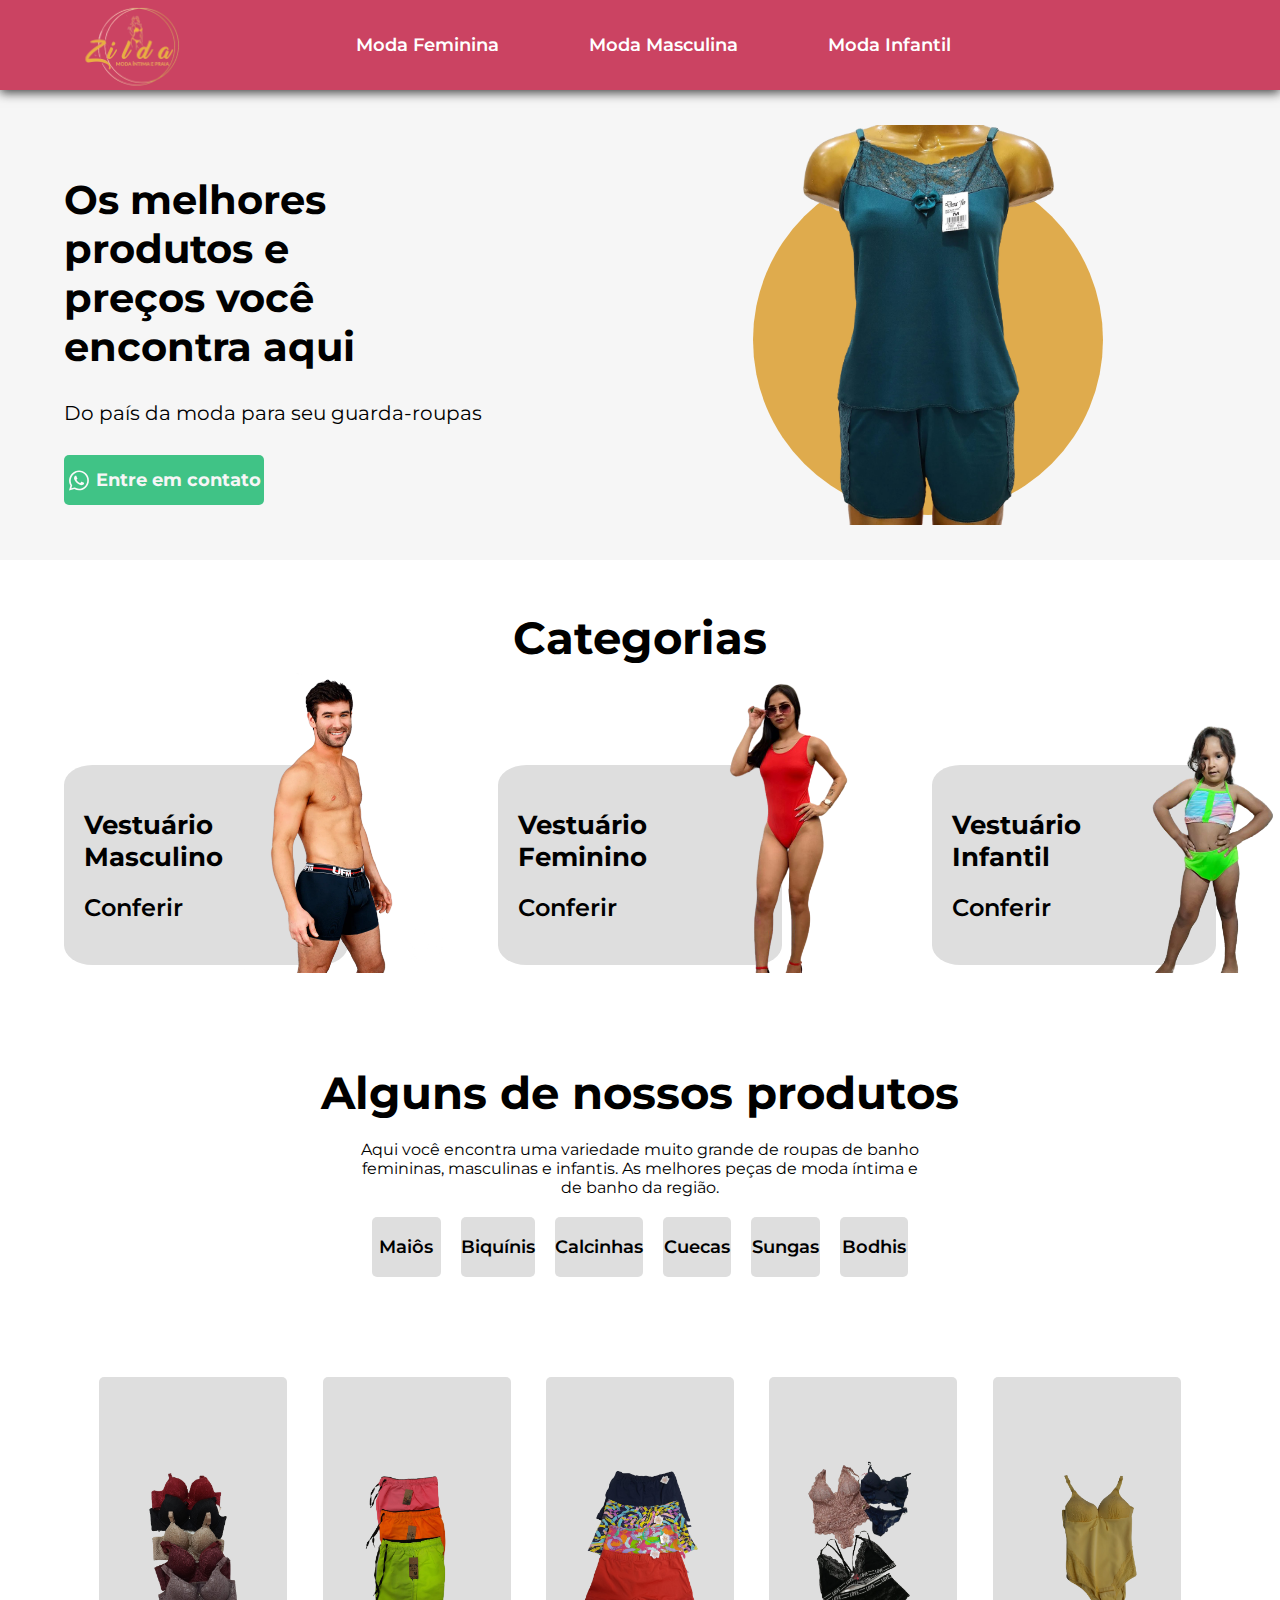
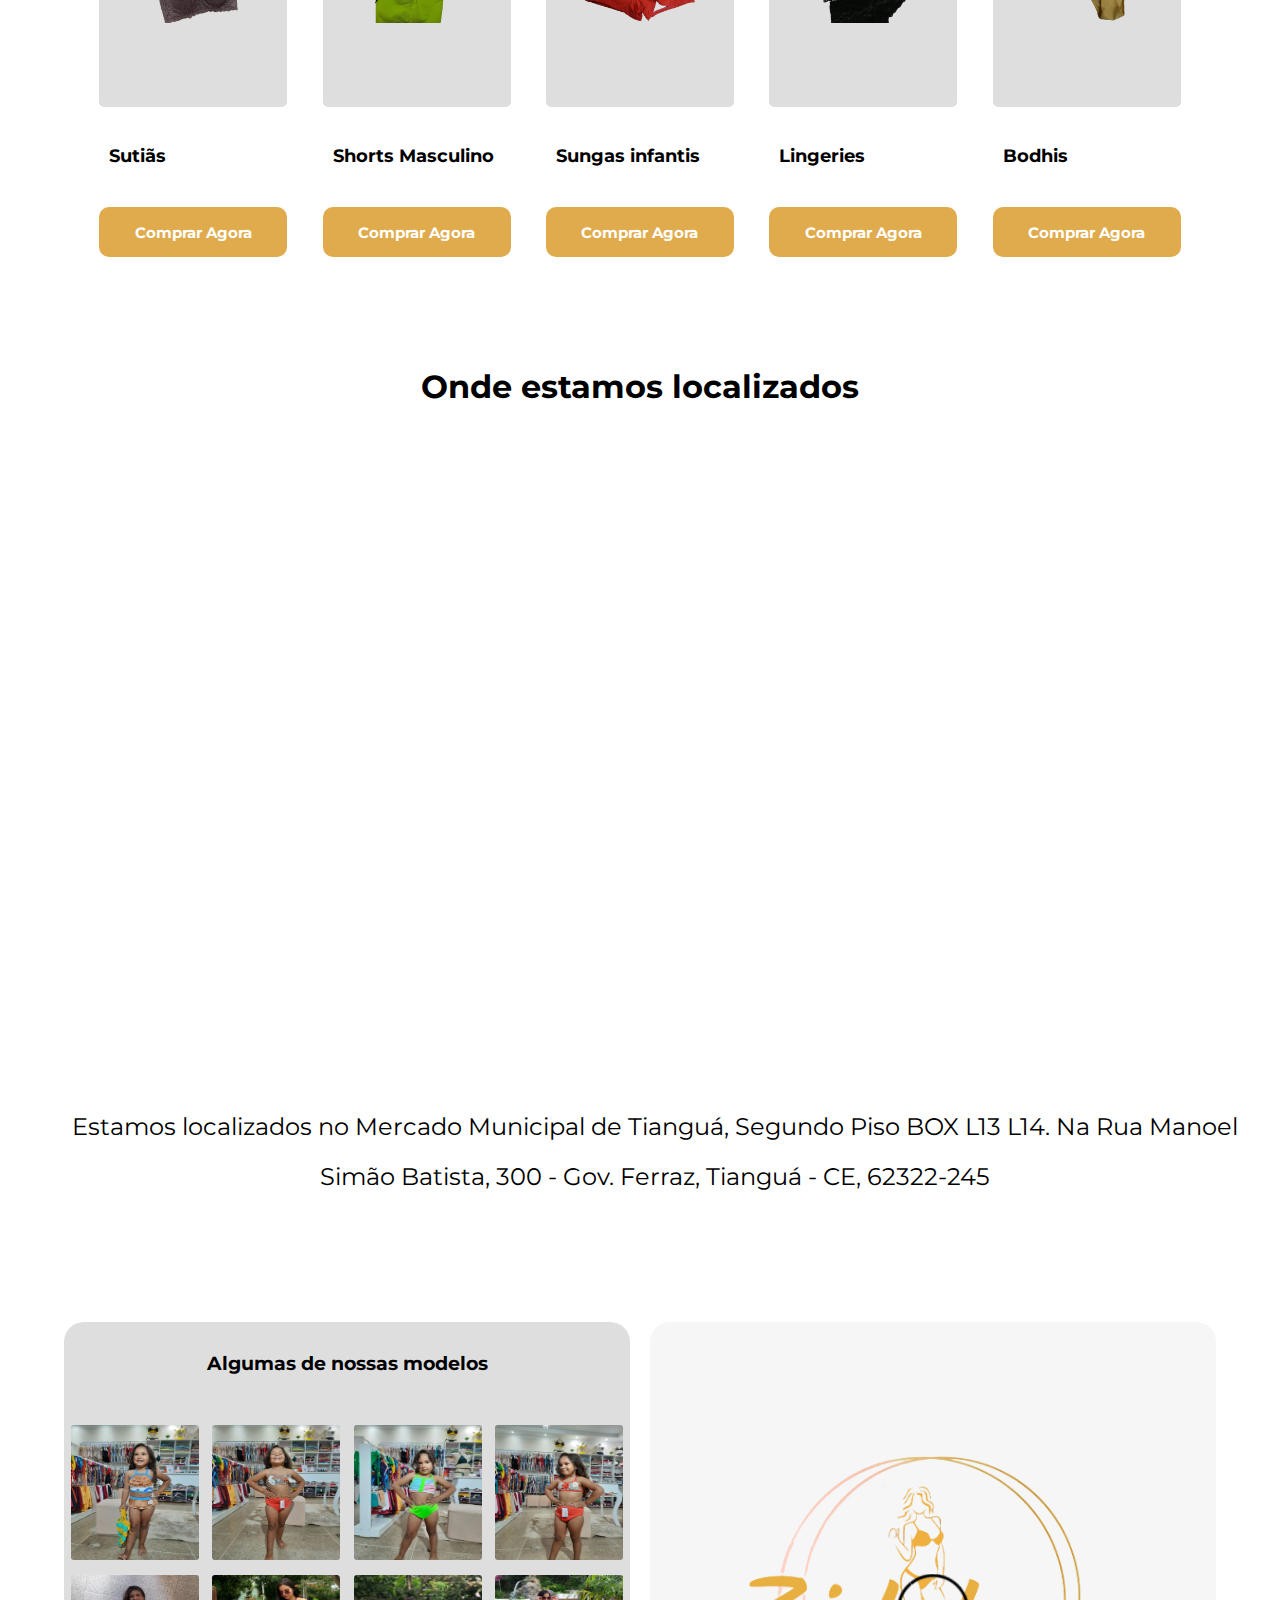
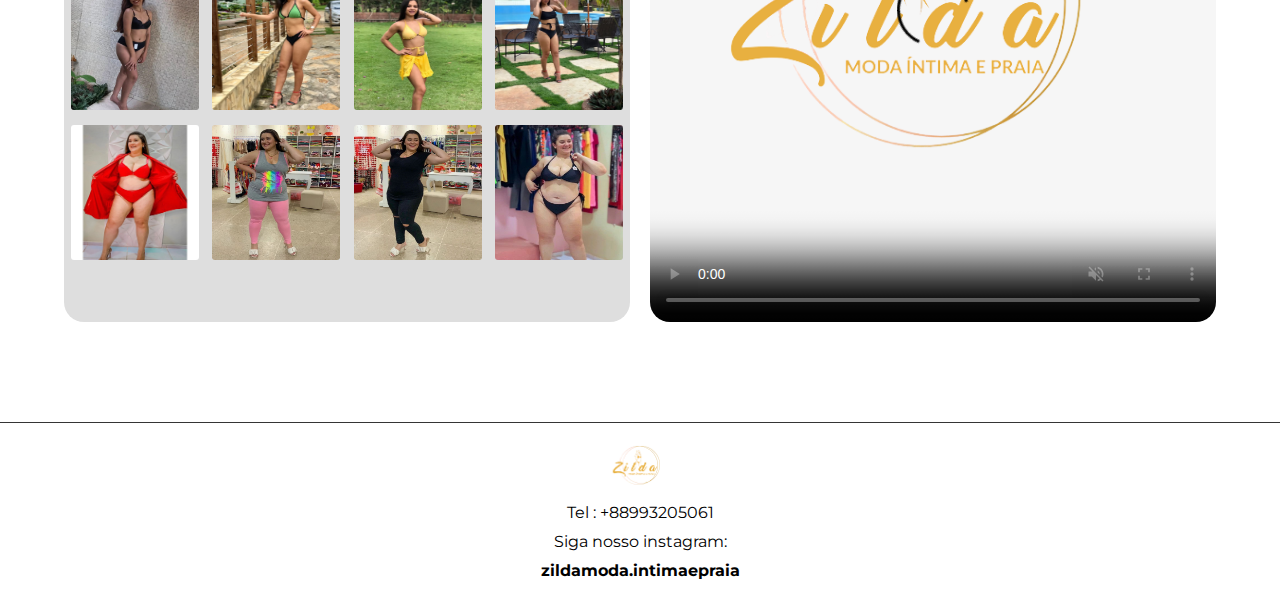
==== commit 9387165e: "Reajustes no Código" ====
--- a/src/index.html
+++ b/src/index.html
@@ -16,20 +16,30 @@
 <body>
     <header>
         <div class="wrapper header__content">
-            <img src="image/PagePrincipal/logo.svg" alt="">
-            <nav>
+            <img class="logo" src="image/PagePrincipal/logo.svg" alt="">
+            <nav class="nav-bar" >
                 <ul>
                     <li>
-                        <a href="pages/VestuárioFem/index.html" >Moda Feminina</a>
+                        <a class="nav-item" href="pages/VestuárioFem/index.html" >Moda Feminina</a>
                     </li>
                     <li>
-                        <a href="pages/VestuarioMasc/index.html" >Moda Masculina</a>
+                        <a class="nav-item" href="pages/VestuarioMasc/index.html" >Moda Masculina</a>
                     </li>
                     <li>
-                        <a href="pages/VestuárioInfa/index.html" >Moda Infantil</a>
+                        <a class="nav-item" href="pages/VestuárioInfa/index.html" >Moda Infantil</a>
                     </li>
                 </ul>
+                <div class="mobile-menu-icon">
+                    <button onclick="menuShow()"><img class="icon" src="image/PagePrincipal/menu_white_36dp.svg" alt=""></button>
+                </div>
             </nav>
+            <div class="mobile-menu">
+                <ul>
+                    <li class="nav-item"><a href="pages/VestuárioFem/index.html" class="nav-link">Moda Feminina</a></li>
+                    <li class="nav-item"><a href="pages/VestuárioMasc/index.html" class="nav-link">Moda Masculina</a></li>
+                    <li class="nav-item"><a href="pages/VestuárioInfa/index.html" class="nav-link">Moda Infantil</a></li>
+                </ul>
+            </div>
         </div>
     </header>
    
@@ -193,7 +203,7 @@
         </div>
 
         <div class="localization" >
-        <h1>Onde estamos localizados</h1>
+           <h1>Onde estamos localizados</h1>
         </div>    
         <div class="fashion">
             <div class="fashion__left">
@@ -208,7 +218,7 @@
                 <p>
                     Estamos localizados no Mercado Municipal de Tianguá, Segundo Piso BOX L13 L14. Na Rua Manoel Simão Batista, 300 - Gov.
                     Ferraz, Tianguá - CE, 62322-245
-                </div>
+            </div> 
         </div>
 
         <div class="wrapper order">
@@ -245,7 +255,7 @@
         </p>
     </footer>
 
-    <script src="app.js"></script>
+    <script src="js/script.js"></script>
 </body>
 
 </html>--- a/src/css/style.css
+++ b/src/css/style.css
@@ -349,7 +349,7 @@
 }
 
 .featured__image img {
-    width: 80%;
+    width: 65%;
 }
 
 .featured__des {
@@ -422,6 +422,7 @@
     width: 100%;
     display: flex;
     flex-wrap: wrap;
+    flex-direction: column;
     align-items: center;
     justify-content: space-around;
 }
@@ -432,25 +433,29 @@
 }
 
 .fashion__left {
-    width: 45%;
+    width: 100%;
     height: 600px;
+    position: relative;
+    right: -63px;
 }   
 
+.fashion__left iframe {
+    width: 100%;
+    position: relative;
+    left: -63px;
+}    
+
 .fashion__right{
-    width: 50%;
+    width: 100%;
     padding: 20px;
-}
-
-.fashion__right h1 {
-    font-size: 40px;
 }
 
 .fashion__right p {
     margin-top: 20px;
     font-size: 24px;
     line-height: 50px;
-    position: relative;
     bottom: 100px;
+    text-align: center;
     margin-left: 30px;
 }
 
@@ -491,12 +496,13 @@
 }
 
 .images img {
+    width: 8rem;
     margin-bottom: 15px;
     border-radius: 3px;
 }
 
 .images img:hover {
-    transform: scale(1.3);
+    transform: scale(1.2);
     transition: all ease-in 0.4s;
 }
 
@@ -657,6 +663,14 @@
     height: 50px;
 }
 
+.mobile-menu-icon {
+    display: none;
+}
+
+.mobile-menu {
+    display: none;
+}
+
 @media screen and (max-width: 1200px) {
 
     .categories__cards {
@@ -711,41 +725,60 @@
     }
 }
 
-
-@media screen and (max-width: 768px) {
+@media screen and (max-width: 767px) {
     .header__content {
         display: flex;
         flex-direction: column;
     }
     
-    .header__content img {
-       display: none;
+    .header__content .logo {
+       position: absolute;
+       top: 1px;
+       margin-right: 230px;
     } 
 
-    nav {
-        width: auto;
+    .nav-bar {
+        padding: 1.5rem 4rem;
+    }
+
+    .nav-item {
+        display: none;
+    }
+    .login-button {
+        display: none;
+    }
+    .mobile-menu-icon {
+        display: block;
+    }
+    .mobile-menu-icon button {
+        background-color: transparent;
+        border: none;
+        cursor: pointer;
+    }
+    .mobile-menu ul {
         display: flex;
-        justify-content: center;
-        align-items: center;
-    }
-
-    nav ul {
-        width: 100%;
-        display: flex;
-        flex-direction: row;
-        justify-content: center;
-    }
-
-    nav ul li {
-        margin: 10px 10px;
-        padding: 0px 5px;
-        justify-self: center;
-        align-self: center;
-    }
-
-    nav ul li a {
-        font-size: 18px;
-        font-weight: 600;
+        flex-direction: column;
+        text-align: center;
+        padding-bottom: 1rem;
+        background-color: var(--pink-Color);
+        border-radius: 5px;
+        padding: 0px 135px;
+    }
+    .mobile-menu .nav-item {
+        display: block;
+        padding-top: 1.2rem;
+        padding-bottom: 15px;
+        width: 200px;
+    }
+
+    .mobile-menu-icon img {
+        height: 80px;
+        margin-bottom: 10px;
+        margin-left: 15px;
+    }
+
+    .open {
+        display: block;
     }
 
     .home__content {
@@ -826,6 +859,210 @@
 
     .fashion__left {
         width: 100%;
+    }
+
+    .fashion__left iframe {
+        width: 100%;
+    }
+
+    .fashion__right {
+        width: 100%;
+    }
+
+    .fashion__right p {
+        font-size: 18px;
+        line-height: auto;
+        margin-top: 30px;
+        text-align: center;
+        margin-left: 10px;
+    }
+    
+    .order {
+        flex-direction: column;
+    }
+
+    .order__left {
+        width: 100%;
+        overflow-y: auto;
+    }
+
+    .order__right {
+        width: 100%;
+    }
+
+    .order__right p {
+        padding: 50px 100px;
+    }
+
+    .down__order__right {
+        width: 100%;
+    }
+
+    .down__p {
+        padding: 0px !important;
+    }
+
+    .recent {
+        padding-top: 100px;
+    }
+
+    .recent__cards {
+        flex-direction: column;
+    }
+
+    .recent__card {
+        width: 100%;
+        margin-top: 50px;
+    }
+
+    .down__order__right {
+        width: 100%;
+        display: flex;
+        flex-direction: column;
+    }
+
+    .small__order {
+        width: 100%;
+    }
+}
+
+@media screen and (max-width:480px) {
+    .header__content {
+        display: flex;
+        flex-direction: column;
+    }
+    
+    .header__content .logo {
+       position: absolute;
+       top: 1px;
+       margin-right: 200px;
+    } 
+
+    .nav-bar {
+        padding: 1.5rem 4rem;
+    }
+
+    .nav-item {
+        display: none;
+    }
+    .login-button {
+        display: none;
+    }
+    .mobile-menu-icon {
+        display: block;
+    }
+    .mobile-menu-icon button {
+        background-color: transparent;
+        border: none;
+        cursor: pointer;
+    }
+
+    .mobile-menu-icon img {
+        margin-left: -40px;
+    }
+
+    .mobile-menu ul {
+        display: flex;
+        flex-direction: column;
+        text-align: center;
+        padding-bottom: 1rem;
+    }
+    .mobile-menu .nav-item {
+        display: block;
+        padding-top: 1.2rem;
+    }
+    .mobile-menu .login-button {
+        display: block;
+        padding: 1rem 2rem;
+    }
+    .mobile-menu .login-button button {
+        width: 100%;
+    }
+    .open {
+        display: block;
+    }
+
+    .home__content {
+        flex-direction: column;
+        row-gap: 10px;
+        padding: 20px 0px;
+    }
+
+    .home__left{
+        width: 100%;
+        row-gap: 30px;
+    }
+
+    .home__right p {    
+        height: 300px;
+        width: 300px;
+        margin-top: 80px;
+    }
+
+    .home__right img {
+        height: 400px;
+        position: relative;
+        top: 45px;
+    }
+
+    .categories__cards {
+        flex-direction: column;
+        margin: 0px;
+        margin-top: 50px;
+    }   
+
+    .categories__card {
+        width: 100%;
+        margin: 50px 0px;
+    }
+
+    .categories__cardRight img {
+        width: 200px;
+    }
+
+    .featured {
+        margin: 0px auto;
+    }
+    .featured p {
+        width: 100%;
+    }
+
+    .featured__btn {
+        width: 100%;
+        flex-wrap: wrap;
+        justify-content: center;
+
+    }
+
+    .featured__cards {
+        margin: 0px 0px;
+    }
+
+    .featured__card {
+        width: 100%;
+        margin: 50px 0px;
+    }
+
+    .featured__card .featured__image {
+        width: 100%;
+        height: 500px;
+        background-color: var(--bgGrey);
+        display: flex;
+        justify-content: center;
+        align-items: center;
+        
+    }
+    
+    .featured__image img {
+        width: 60%;
+    }
+
+    .fashion {
+        display: flex;
+    }
+
+    .fashion__left {
+        width: 100%;
         background-size: contain;
     }
 
@@ -887,45 +1124,5 @@
         width: 100%;
     }
 
-}
-
-@media screen and (max-width:320px) {
-    .header__content img {
-        display: none;
-    }
     
-    nav {
-        width: auto;
-        display: flex;
-        justify-content: center;
-        align-items: center;
-    }
-
-    nav ul {
-        width: 100%;
-        display: flex;
-        flex-direction: row;
-        justify-content: center;
-    }
-
-    nav ul li {
-        margin: 10px 10px;
-        padding: 0px 5px;
-        justify-self: center;
-        align-self: center;
-    }
-
-    nav ul li a {
-        font-size: 15px;
-        font-weight: 600;
-    }
-    
-    .categories__card {
-        width: 250px;
-        height: 250px;
-    }
-
-    .categories__card img {
-        width: 200px;
-    }
 }